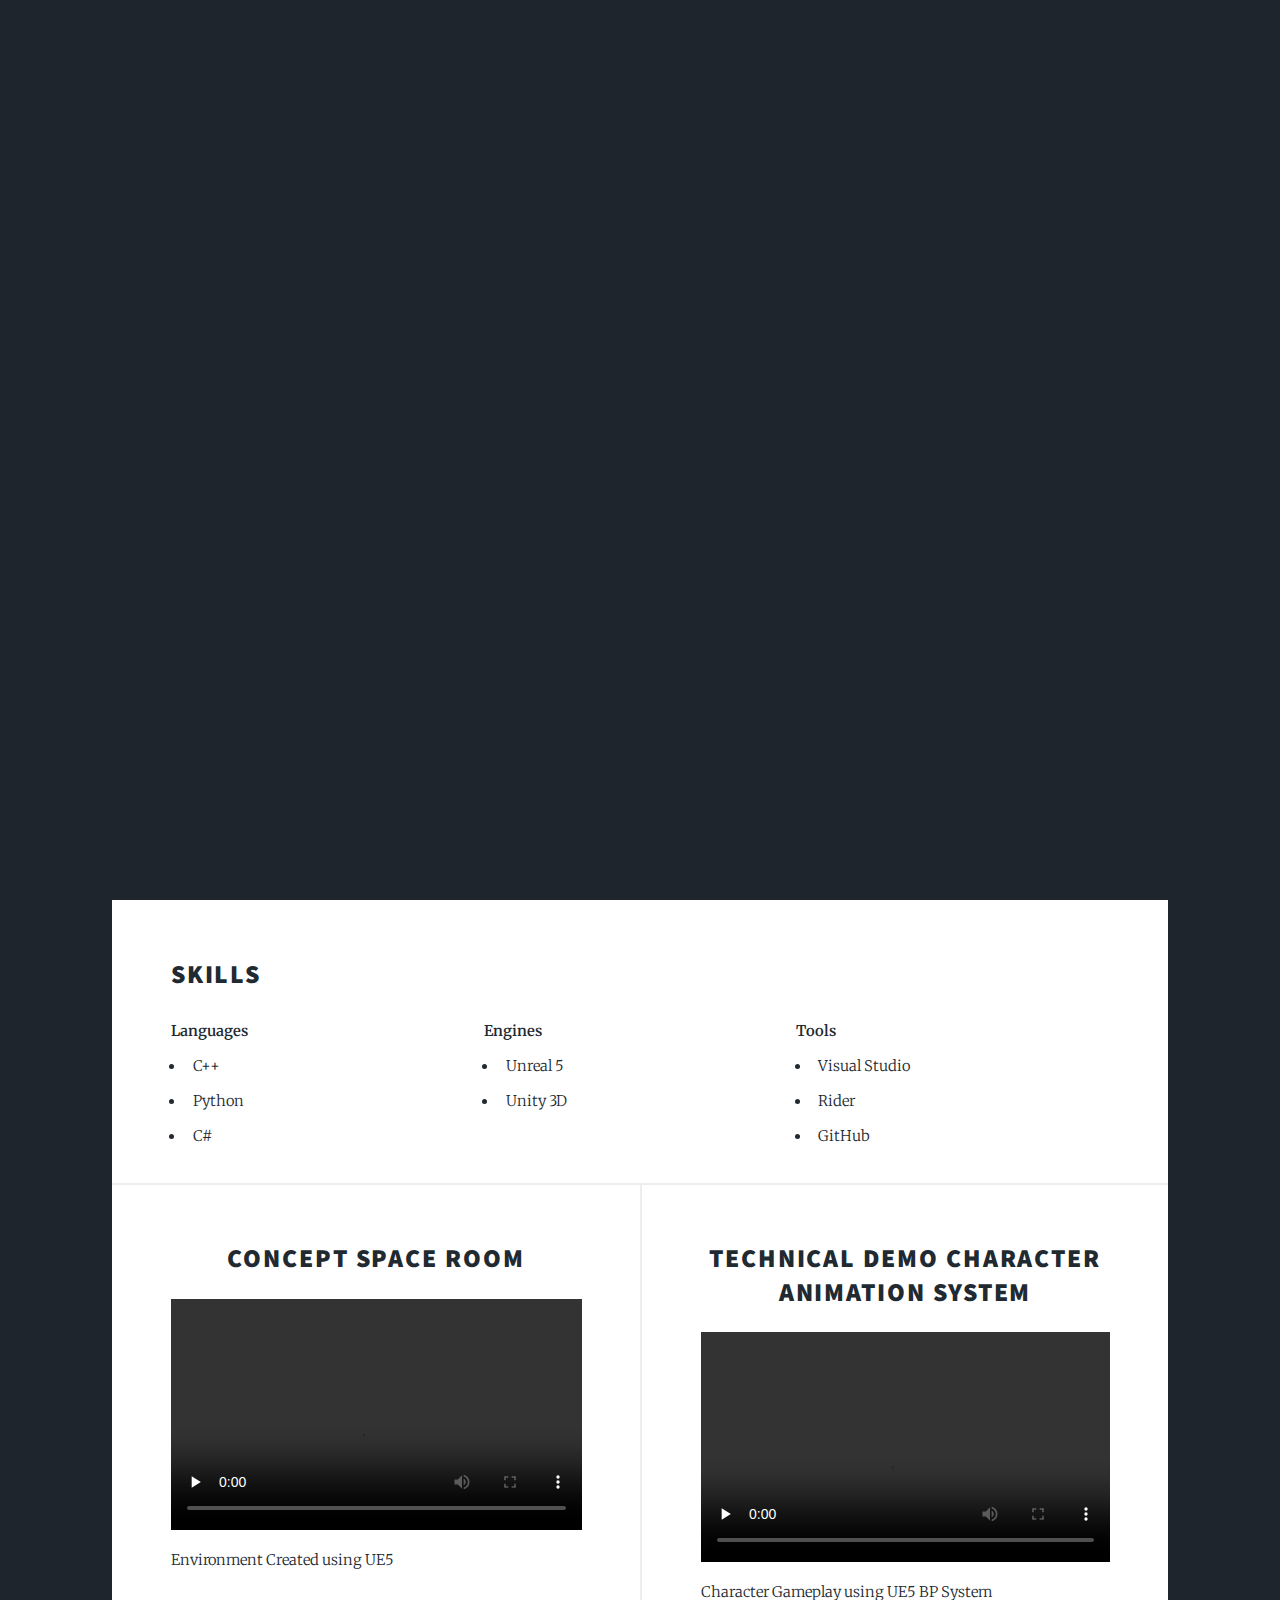
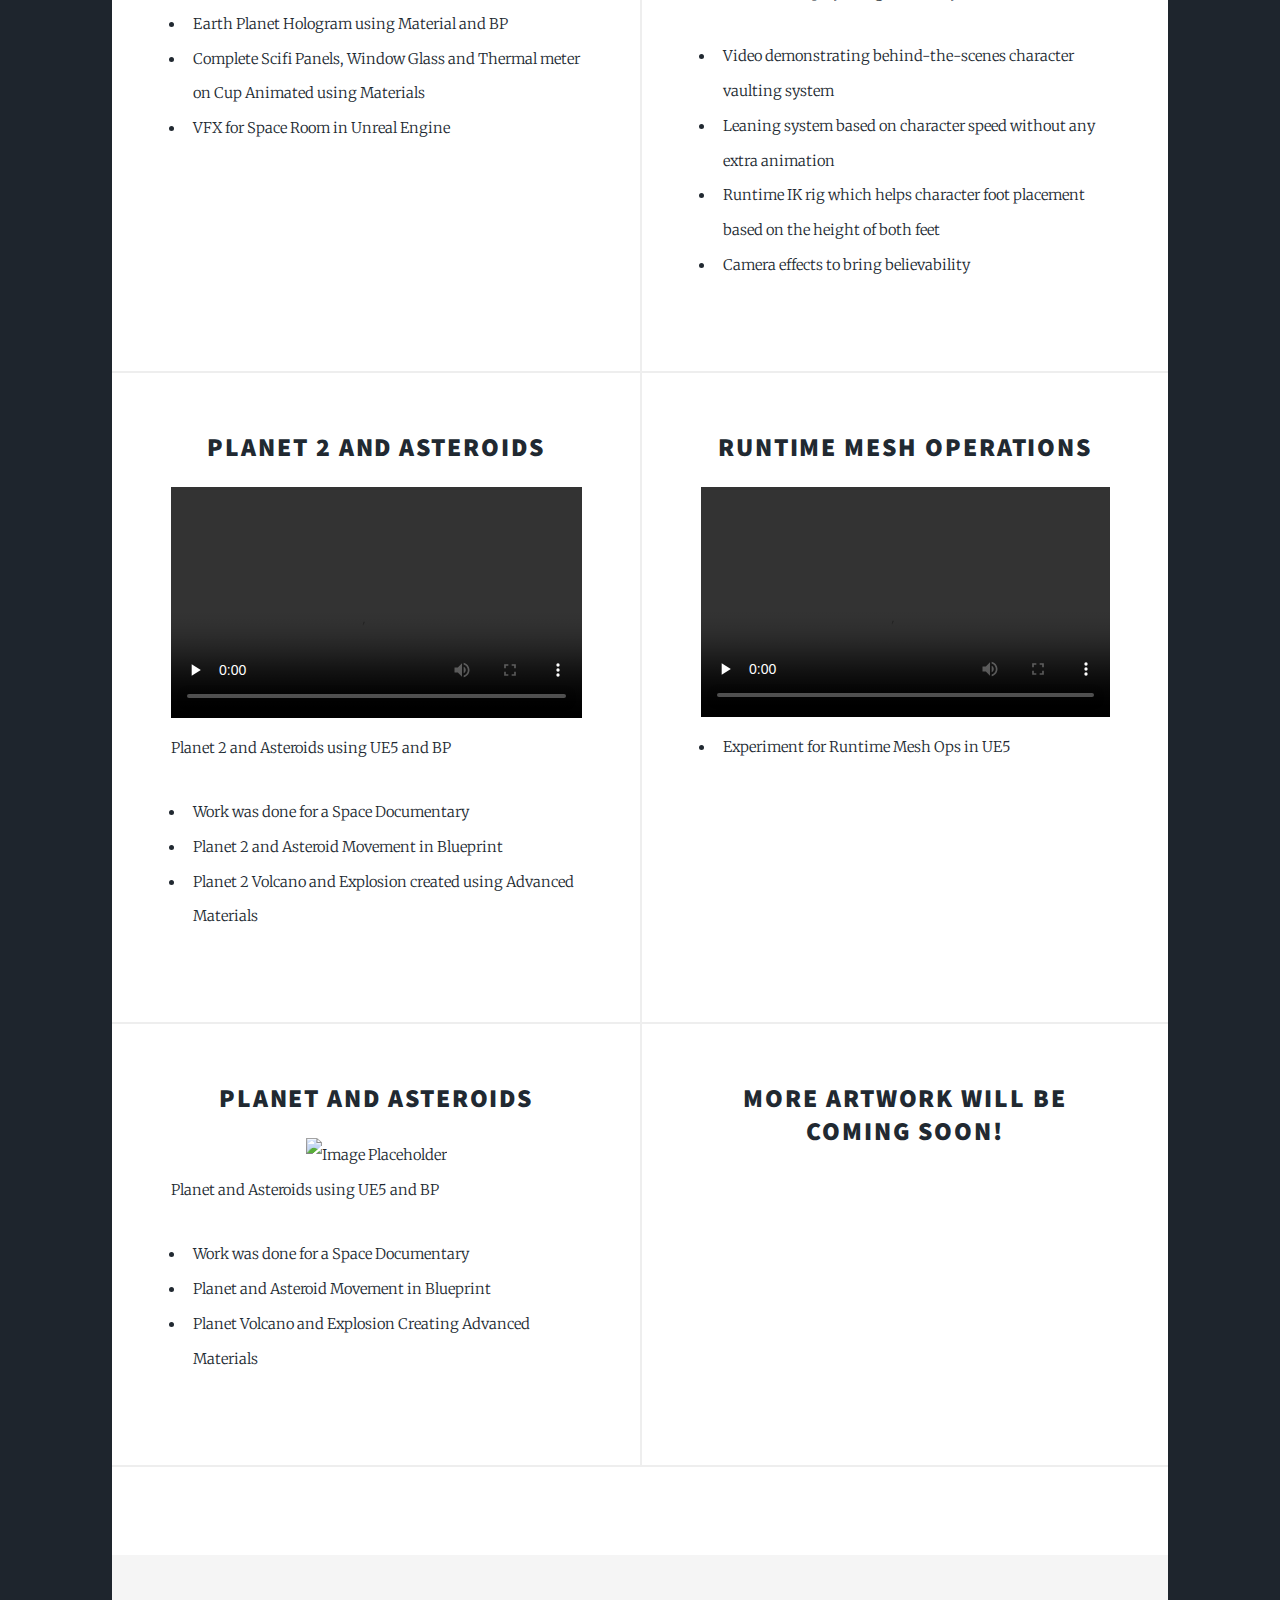
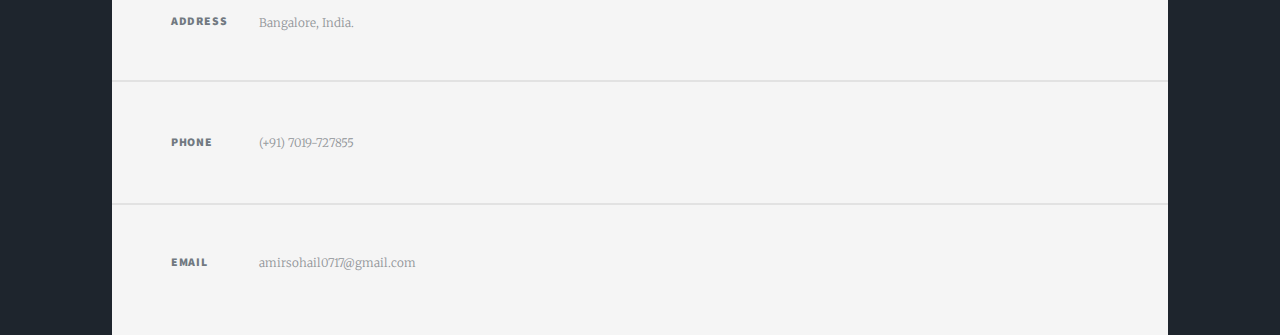
==== index2.html @ a371b523 "update on Technical Reel" ====
<!DOCTYPE HTML>
<!--
	Massively by HTML5 UP
	html5up.net | @ajlkn
	Free for personal and commercial use under the CCA 3.0 license (html5up.net/license)
-->
<html>
	
	<head>
		<title>AMIR PORTFOLIO</title>
		<meta charset="utf-8" />
		<meta name="viewport" content="width=device-width, initial-scale=1, user-scalable=no" />
		<link rel="stylesheet" href="assets/css/main.css" />
		<noscript><link rel="stylesheet" href="assets/css/noscript.css" /></noscript>
		
	</head>

 
	
	<body class="is-preload">

		<!-- Wrapper -->
			<div id="wrapper" class="fade-in">

				
				  
				<!-- Intro -->
					<div id="intro">
						<!-- <div class="Profile"> -->
							<img src="images/Profile.jpg"  class="image--Profile" alt="Avatar">
						<!-- </div> -->

						<!-- <image src="images/Profile.jpg" alt="Avatar"> -->
							 
						<h1>Amir Sohail</h1>
						<p>I'm Amir, a hardworking, team oriented programmer who strives to write clean, cache friendly code. I’m always eager to learn and leverage my skills to facilitate unforgettable gameplay and narrative driven experiences.</p>
						<!-- <ul class="actions">
							<li><a href="#header" class="button icon solid solo fa-arrow-down scrolly">Continue</a></li>
						</ul> -->
					</div>

				<!-- Header -->
					<header id="header">
						<!-- <a href="index.html" class="logo">scroll</a> -->
					</header>

				<!-- Nav -->
					<nav id="nav">
						<ul class="links">
							<li class="active"><a href="index.html"> PORTFOLIO</a></li>
							<!-- <li><a href="generic.html">Generic Page</a></li>
							<li><a href="elements.html">Elements Reference</a></li> -->
						</ul>

						<ul class="links">
							<li class="active"><a href="index2.html"> Technical Art</a></li>
							<!-- <li><a href="generic.html">Generic Page</a></li>
							<li><a href="elements.html">Elements Reference</a></li> -->
						</ul>
					 
						<ul class="icons">
							<!-- <li><a href="#" class="icon brands fa-twitter"><span class="label">Twitter</span></a></li>  --> 
							<li><a href="./images/Resume.pdf" target="_blank" type="application/pdf">    Resume   </a></li>
							<li><a href="https://amir0717.itch.io/"   class="fab fa-itch-io">  <span class="label">itch.io</span></a></li>
							<li><a href="https://www.linkedin.com/in/amir-s-07bb90153/" class="icon brands fa-linkedin"><span class="label">linkedin</span></a></li>
							<li><a href="https://github.com/ACMOIDRE" class="icon brands fa-github"><span class="label">GitHub</span></a></li>
						</ul>
					</nav>

				 

				<!-- Main -->
					<div id="main">


						<div class="SiteSection">
							
							<h2 class="SectionHeader">Skills</h2>	
							<div class="container-X"  >
								

								 

								<div class="col-xs-4 Listing"  style=" display: grid; float: left;  width: 33.33%;    background: transparent;" >
									<strong>Languages</strong>
									<ul>
										<li>C++</li>
										<li>Python</li>
										<li>C#</li>
									</ul>
								</div>

								<div class="col-xs-4 Listing" style=" display: grid; float: left; width: 33.33%;    background: transparent;">
									<strong>Engines</strong>
									<ul>
										<li>Unreal 5</li>
										<li>Unity 3D</li>										
									</ul>
								</div>	

								<div class="col-xs-4 Listing" style=" display: grid; float: left; width: 33.33%;   background: transparent;" >
									<strong>Tools</strong>
									<ul>
										<li>Visual Studio</li>
										<li>Rider</li>
										<li>GitHub</li>
									</ul>
								</div>

								

							    

							</div>
						</div>

					 
							<section class="posts">  

								<article>
									<header> 
										<h2><a  >Concept Space Room  </a></h2>
									</header>
								 
									<video width="640" height="360" controls preload="none">
										<source src="images/SpaceRoom1.mp4" type="video/mp4">
										Your browser does not support the video Preload.
									  </video>

									<p> Environment Created using UE5   </p>
									
									<div  style=" text-align: left; background: transparent;"  >									 
										<ul>
											<li> Earth Planet Hologram using Material and BP  </li> 		
											<li>Complete Scifi Panels, Window Glass and Thermal meter on Cup Animated using Materials</li>
											<li> VFX for Space Room in Unreal Engine </li>							
										</ul>
									</div>

									 
								</article>

								<article>
									<header> 
										<h2><a> Technical Demo Character Animation System  </a></h2>
									</header>
								 
									<video width="640" height="360" controls preload="none">
										<source src="images/TechAnim.mp4" type="video/mp4">
										Your browser does not support the video Preload.
									  </video>

									<p> Character Gameplay using UE5 BP System   </p> 
									
									<div  style=" text-align: left; background: transparent;"  >									 
										<ul>
											<li>Video demonstrating behind-the-scenes character vaulting system</li>
											<li>Leaning system based on character speed without any extra animation</li>
											<li>Runtime IK rig which helps character foot placement based on the height of both feet</li>
											<li>Camera effects to bring believability</li>

										</ul>
									</div>

									 
								</article>

								<article>
									<header>
									  <h2><a>Planet 2 and Asteroids</a></h2>
									</header>
								  
									<div class="slider">
									  <video width="640" height="360" controls preload="none">
										<source src="images/Planet.mp4" type="video/mp4">
										Your browser does not support the video Preload.
									  </video>
									  
									</div>
								  
									<p>Planet 2  and Asteroids using UE5 and BP</p>
								  
									<div style="text-align: left; background: transparent;">
									  <ul>
										<li>Work was done for a Space Documentary</li>
										<li>Planet 2 and Asteroid Movement in Blueprint</li>
										<li>Planet 2 Volcano and Explosion created using Advanced Materials</li>
									  </ul>
									</div>
								  </article>

								  <!-- <article>
									<header>
									  <h2><a>Mesh Fracture </a></h2>
									</header>
								  
									<div class="slider">
									  <video width="640" height="360" controls preload="none">
										<source src="images/Chaos.mp4" type="video/mp4">
										Your browser does not support the video Preload.
									  </video>
									  
									</div>
								  
									 
								  
									<div style="text-align: left; background: transparent;">
									  <ul>
										<li>Work was done in UE5 for Realistic Runtime Physic Destruction </li>										
									  </ul>
									</div>
								  </article> -->


								  <article>
									<header>
									  <h2><a>Runtime Mesh Operations</a></h2>
									</header>
								  
									<div class="slider">
									  <video width="640" height="360" controls preload="none">
										<source src="images/MeshOps.mp4" type="video/mp4">
										Your browser does not support the video Preload.
									  </video>
									  
									</div>
								  
									 
								  
									<div style="text-align: left; background: transparent;">
									  <ul>
										<li>Experiment for Runtime Mesh Ops in UE5  </li>										
									  </ul>
									</div>
								  </article>

								  

								  <article>
									<header>
									  <h2><a>Planet and Asteroids</a></h2>
									</header>
								  
									<style>
									  img {
										max-width: 100%;
										height: auto;
									  }
									</style>
								  
									<img src="images/Planet1.jpg" alt="Image Placeholder">
								  
									<p>Planet and Asteroids using UE5 and BP</p>
								  
									<div style="text-align: left; background: transparent;">
									  <ul>
										<li>Work was done for a Space Documentary</li>
										<li>Planet and Asteroid Movement in Blueprint</li>
										<li>Planet Volcano and Explosion Creating Advanced Materials</li>
									  </ul>
									</div>
								  </article>
								  

									<!-- <article>
										<header> 
											<h2><a  >Revealing Backside of Any Mesh      </a></h2>
										</header>
									 
										<video width="640" height="360" controls preload="none">
											<source src="images/Mask Front Mesh.mp4" type="video/mp4">
											Your browser does not support the video Preload.
										  </video>
	
										
										
										<div  style=" text-align: left; background: transparent;"  >									 
											<ul>
												<li> This technique can be used to hide overflowing water inside boat mesh  </li> 														
											</ul>
										</div>
	
										 
									</article> -->


								  </article> 

								  <article>

										<header>
										<h2><a> More artwork will be coming soon! </a></h2>
										</header>					  
																		
										<div style="text-align: left; background: transparent;">
										
										</div>
								  </article> 


								
								  

						 
								


							</section>

						<!-- Footer -->
							<footer>
								<!-- <div class="pagination">
									 <a href="#" class="previous">Prev</a>-->
									<!-- <a href="#" class="page active">1</a>
									<a href="#" class="page">2</a>
									<a href="#" class="page">3</a>
									<span class="extra">&hellip;</span>
									<a href="#" class="page">8</a>
									<a href="#" class="page">9</a>
									<a href="#" class="page">10</a>
									<a href="#" class="next">Next</a> 
								</div> -->
							</footer>

					</div>

				<!-- Footer -->
					<footer id="footer">
						<!-- <section>
							<form method="post" action="#">
								<div class="fields">
									<div class="field">
										<label for="name">Name</label>
										<input type="text" name="name" id="name" />
									</div>
									<div class="field">
										<label for="email">Email</label>
										<input type="text" name="email" id="email" />
									</div>
									<div class="field">
										<label for="message">Message</label>
										<textarea name="message" id="message" rows="3"></textarea>
									</div>
								</div>
								<ul class="actions">
									<li><input type="submit" value="Send Message" /></li>
								</ul>
							</form>
						</section> -->
						<section class="split contact">
							<section class="alt">
								<h3>Address</h3>
								<p>Bangalore,  India.</p>
							</section>
							<section>
								<h3>Phone</h3>
								<p> (+91) 7019-727855 </p>
							</section>
							<section>
								<h3>Email</h3>
								<p> amirsohail0717@gmail.com </p>
							</section>
							<!-- <section>
								<h3>Social</h3>
								<ul class="icons alt">
									<li><a href="#" class="icon brands alt fa-twitter"><span class="label">Twitter</span></a></li>
									<li><a href="#" class="icon brands alt fa-facebook-f"><span class="label">Facebook</span></a></li>
									<li><a href="#" class="icon brands alt fa-instagram"><span class="label">Instagram</span></a></li> -->
									<!-- <li><a href="https://github.com/ACMOIDRE" class="icon brands alt fa-github"><span class="label">GitHub</span></a></li> 
								</ul>
							</section>   -->
						</section>
					</footer>

				<!-- Copyright -->
					<!-- <div id="copyright">
						<ul><li>&copy; Untitled</li><li>Design: <a href="https://html5up.net">HTML5 UP</a></li></ul>
					</div> -->

			</div>

		<!-- Scripts -->
			<script src="assets/js/jquery.min.js"></script>
			<script src="assets/js/jquery.scrollex.min.js"></script>
			<script src="assets/js/jquery.scrolly.min.js"></script>
			<script src="assets/js/browser.min.js"></script>
			<script src="assets/js/breakpoints.min.js"></script>
			<script src="assets/js/util.js"></script>
			<script src="assets/js/main.js"></script>

	</body>
</html>
---- assets/css/main.css ----
@import url(fontawesome-all.min.css);
@import url("https://fonts.googleapis.com/css?family=Merriweather:300,700,300italic,700italic|Source+Sans+Pro:900");

/*
	Massively by HTML5 UP
	html5up.net | @ajlkn
	Free for personal and commercial use under the CCA 3.0 license (html5up.net/license)
*/

html, body, div, span, applet, object,
iframe, h1, h2, h3, h4, h5, h6, p, blockquote,
pre, a, abbr, acronym, address, big, cite,
code, del, dfn, em, img, ins, kbd, q, s, samp,
small, strike, strong, sub, sup, tt, var, b,
u, i, center, dl, dt, dd, ol, ul, li, fieldset,
form, label, legend, table, caption, tbody,
tfoot, thead, tr, th, td, article, aside,
canvas, details, embed, figure, figcaption,
footer, header, hgroup, menu, nav, output, ruby,
section, summary, time, mark, audio, video {
	margin: 0;
	padding: 0;
	border: 0;
	font-size: 100%;
	font: inherit;
	vertical-align: baseline;}

article, aside, details, figcaption, figure,
footer, header, hgroup, menu, nav, section {
	display: block;}

.Profile {
		padding: 100px;
	  }	
	  
	  
.image--Profile {
		width: 250px;
		height: 250px;
		border-radius: 50%;
		/* padding: 0 !important;  */
		padding-bottom: 10px;
	  
		object-fit: cover;
		object-position: center right;
		
	  }

body {
	line-height: 1;
}

 


ol, ul {
	list-style: none;
}

blockquote, q {
	quotes: none;
}

	blockquote:before, blockquote:after, q:before, q:after {
		content: '';
		content: none;
	}

table {
	border-collapse: collapse;
	border-spacing: 0;
}

body {
	-webkit-text-size-adjust: none;
}

mark {
	background-color: transparent;
	color: inherit;
}

input::-moz-focus-inner {
	border: 0;
	padding: 0;
}

input, select, textarea {
	-moz-appearance: none;
	-webkit-appearance: none;
	-ms-appearance: none;
	appearance: none;
}

/* Basic */

	@-ms-viewport {
		width: device-width;
	}

	body {
		-ms-overflow-style: scrollbar;
	}

	@media screen and (max-width: 480px) {

		html, body {
			min-width: 320px;
		}

	}

	html {
		box-sizing: border-box;
	}

	*, *:before, *:after {
		box-sizing: inherit;
	}

	body {
		background-color: #1e252d;
	}

		body.is-preload *, body.is-preload *:before, body.is-preload *:after {
			-moz-animation: none !important;
			-webkit-animation: none !important;
			-ms-animation: none !important;
			animation: none !important;
			-moz-transition: none !important;
			-webkit-transition: none !important;
			-ms-transition: none !important;
			transition: none !important;
		}

/* Type */

	html {
		font-size: 16pt;
	}

		@media screen and (max-width: 1680px) {

			html {
				font-size: 12pt;
			}

		}

		@media screen and (max-width: 1280px) {

			html {
				font-size: 11pt;
			}

		}

		@media screen and (max-width: 360px) {

			html {
				font-size: 10pt;
			}

		}

	body {
		color: #212931;
	}

	body, input, select, textarea {
		font-family: "Merriweather", Georgia, serif;
		font-weight: 300;
		font-size: 1rem;
		line-height: 2.375;
	}

	a {
		-moz-transition: color 0.2s ease-in-out, background-color 0.2s ease-in-out, border-color 0.2s ease-in-out, box-shadow 0.2s ease-in-out;
		-webkit-transition: color 0.2s ease-in-out, background-color 0.2s ease-in-out, border-color 0.2s ease-in-out, box-shadow 0.2s ease-in-out;
		-ms-transition: color 0.2s ease-in-out, background-color 0.2s ease-in-out, border-color 0.2s ease-in-out, box-shadow 0.2s ease-in-out;
		transition: color 0.2s ease-in-out, background-color 0.2s ease-in-out, border-color 0.2s ease-in-out, box-shadow 0.2s ease-in-out;
		border-bottom: dotted 1px;
		text-decoration: none;
	}

		a:hover {
			border-bottom-color: transparent;
		}

	strong, b {
		font-weight: 600;
	}

	em, i {
		font-style: italic;
	}

	p {
		text-align: justify;
		margin: 0 0 2rem 0;
	}

	h1, h2, h3, h4, h5, h6 {
		font-family: "Source Sans Pro", Helvetica, sans-serif;
		font-weight: 900;
		line-height: 1.5;
		letter-spacing: 0.075em;
		text-transform: uppercase;
		margin: 0 0 1rem 0;
	}

		h1 a, h2 a, h3 a, h4 a, h5 a, h6 a {
			border-bottom: 0;
			color: inherit;
			text-decoration: none;
		}

	h1 {
		font-size: 4rem;
		line-height: 1.1;
		margin: 0 0 2rem 0;
	}

	h2 {
		font-size: 1.75rem;
		line-height: 1.3;
		margin: 0 0 1.5rem 0;
	}

	h3 {
		font-size: 1.25rem;
		margin: 0 0 1.5rem 0;
	}

	h4 {
		font-size: 1rem;
	}

	h5 {
		font-size: 0.9rem;
	}

	h6 {
		font-size: 0.8rem;
	}

	sub {
		font-size: 0.8rem;
		position: relative;
		top: 0.5rem;
	}

	sup {
		font-size: 0.8rem;
		position: relative;
		top: -0.5rem;
	}

	blockquote {
		border-left: solid 4px;
		font-style: italic;
		margin: 0 0 2rem 0;
		padding: 0.5rem 0 0.5rem 2rem;
	}

	code {
		border: solid 2px;
		font-family: "Courier New", monospace;
		font-size: 0.9rem;
		margin: 0 0.25rem;
		padding: 0.25rem 0.65rem;
	}

	pre {
		-webkit-overflow-scrolling: touch;
		font-family: "Courier New", monospace;
		font-size: 0.9rem;
		margin: 0 0 2rem 0;
	}

		pre code {
			display: block;
			line-height: 1.75;
			padding: 1rem 1.5rem;
			overflow-x: auto;
		}

	hr {
		border: 0;
		border-bottom: solid 2px;
		margin: 3rem 0;
	}

		hr.major {
			margin: 5rem 0;
		}

	.align-left {
		text-align: left;
	}

	.align-center {
		text-align: center;
	}

	.align-right {
		text-align: right;
	}

	input, select, textarea {
		color: #212931;
	}

	a {
		color: #212931;
		border-bottom-color: rgba(33, 41, 49, 0.5);
	}

		a:hover {
			border-bottom-color: transparent;
			color: #18bfef !important;
		}

	strong, b {
		color: #212931;
	}

	h1, h2, h3, h4, h5, h6 {
		color: #212931;
	}

	blockquote {
		border-left-color: #eeeeee;
	}

	code {
		background: rgba(38, 54, 75, 0.322)
		border-color: #eeeeee;
	}

	hr {
		border-bottom-color: #eeeeee;
	}

/* Row */

	.row {
		display: flex;
		flex-wrap: wrap;
		box-sizing: border-box;
		align-items: stretch;
	}

		.row > * {
			box-sizing: border-box;
		}

		.row.gtr-uniform > * > :last-child {
			margin-bottom: 0;
		}

		.row.aln-left {
			justify-content: flex-start;
		}

		.row.aln-center {
			justify-content: center;
		}

		.row.aln-right {
			justify-content: flex-end;
		}

		.row.aln-top {
			align-items: flex-start;
		}

		.row.aln-middle {
			align-items: center;
		}

		.row.aln-bottom {
			align-items: flex-end;
		}

		.row > .imp {
			order: -1;
		}

		.row > .col-1 {
			width: 8.33333%;
		}

		.row > .off-1 {
			margin-left: 8.33333%;
		}

		.row > .col-2 {
			width: 16.66667%;
		}

		.row > .off-2 {
			margin-left: 16.66667%;
		}

		.row > .col-3 {
			width: 25%;
		}

		.row > .off-3 {
			margin-left: 25%;
		}

		.row > .col-4 {
			width: 33.33333%;
		}

		.row > .off-4 {
			margin-left: 33.33333%;
		}

		.row > .col-5 {
			width: 41.66667%;
		}

		.row > .off-5 {
			margin-left: 41.66667%;
		}

		.row > .col-6 {
			width: 50%;
		}

		.row > .off-6 {
			margin-left: 50%;
		}

		.row > .col-7 {
			width: 58.33333%;
		}

		.row > .off-7 {
			margin-left: 58.33333%;
		}

		.row > .col-8 {
			width: 66.66667%;
		}

		.row > .off-8 {
			margin-left: 66.66667%;
		}

		.row > .col-9 {
			width: 75%;
		}

		.row > .off-9 {
			margin-left: 75%;
		}

		.row > .col-10 {
			width: 83.33333%;
		}

		.row > .off-10 {
			margin-left: 83.33333%;
		}

		.row > .col-11 {
			width: 91.66667%;
		}

		.row > .off-11 {
			margin-left: 91.66667%;
		}

		.row > .col-12 {
			width: 100%;
		}

		.row > .off-12 {
			margin-left: 100%;
		}

		.row.gtr-0 {
			margin-top: 0;
			margin-left: 0rem;
		}

			.row.gtr-0 > * {
				padding: 0 0 0 0rem;
			}

			.row.gtr-0.gtr-uniform {
				margin-top: 0rem;
			}

				.row.gtr-0.gtr-uniform > * {
					padding-top: 0rem;
				}

		.row.gtr-25 {
			margin-top: 0;
			margin-left: -0.375rem;
		}

			.row.gtr-25 > * {
				padding: 0 0 0 0.375rem;
			}

			.row.gtr-25.gtr-uniform {
				margin-top: -0.375rem;
			}

				.row.gtr-25.gtr-uniform > * {
					padding-top: 0.375rem;
				}

		.row.gtr-50 {
			margin-top: 0;
			margin-left: -0.75rem;
		}

			.row.gtr-50 > * {
				padding: 0 0 0 0.75rem;
			}

			.row.gtr-50.gtr-uniform {
				margin-top: -0.75rem;
			}

				.row.gtr-50.gtr-uniform > * {
					padding-top: 0.75rem;
				}

		.row {
			margin-top: 0;
			margin-left: -1.5rem;
		}

			.row > * {
				padding: 0 0 0 1.5rem;
			}

			.row.gtr-uniform {
				margin-top: -1.5rem;
			}

				.row.gtr-uniform > * {
					padding-top: 1.5rem;
				}

		.row.gtr-150 {
			margin-top: 0;
			margin-left: -2.25rem;
		}

			.row.gtr-150 > * {
				padding: 0 0 0 2.25rem;
			}

			.row.gtr-150.gtr-uniform {
				margin-top: -2.25rem;
			}

				.row.gtr-150.gtr-uniform > * {
					padding-top: 2.25rem;
				}

		.row.gtr-200 {
			margin-top: 0;
			margin-left: -3rem;
		}

			.row.gtr-200 > * {
				padding: 0 0 0 3rem;
			}

			.row.gtr-200.gtr-uniform {
				margin-top: -3rem;
			}

				.row.gtr-200.gtr-uniform > * {
					padding-top: 3rem;
				}

		@media screen and (max-width: 1680px) {

			.row {
				display: flex;
				flex-wrap: wrap;
				box-sizing: border-box;
				align-items: stretch;
			}

				.row > * {
					box-sizing: border-box;
				}

				.row.gtr-uniform > * > :last-child {
					margin-bottom: 0;
				}

				.row.aln-left {
					justify-content: flex-start;
				}

				.row.aln-center {
					justify-content: center;
				}

				.row.aln-right {
					justify-content: flex-end;
				}

				.row.aln-top {
					align-items: flex-start;
				}

				.row.aln-middle {
					align-items: center;
				}

				.row.aln-bottom {
					align-items: flex-end;
				}

				.row > .imp-xlarge {
					order: -1;
				}

				.row > .col-1-xlarge {
					width: 8.33333%;
				}

				.row > .off-1-xlarge {
					margin-left: 8.33333%;
				}

				.row > .col-2-xlarge {
					width: 16.66667%;
				}

				.row > .off-2-xlarge {
					margin-left: 16.66667%;
				}

				.row > .col-3-xlarge {
					width: 25%;
				}

				.row > .off-3-xlarge {
					margin-left: 25%;
				}

				.row > .col-4-xlarge {
					width: 33.33333%;
				}

				.row > .off-4-xlarge {
					margin-left: 33.33333%;
				}

				.row > .col-5-xlarge {
					width: 41.66667%;
				}

				.row > .off-5-xlarge {
					margin-left: 41.66667%;
				}

				.row > .col-6-xlarge {
					width: 50%;
				}

				.row > .off-6-xlarge {
					margin-left: 50%;
				}

				.row > .col-7-xlarge {
					width: 58.33333%;
				}

				.row > .off-7-xlarge {
					margin-left: 58.33333%;
				}

				.row > .col-8-xlarge {
					width: 66.66667%;
				}

				.row > .off-8-xlarge {
					margin-left: 66.66667%;
				}

				.row > .col-9-xlarge {
					width: 75%;
				}

				.row > .off-9-xlarge {
					margin-left: 75%;
				}

				.row > .col-10-xlarge {
					width: 83.33333%;
				}

				.row > .off-10-xlarge {
					margin-left: 83.33333%;
				}

				.row > .col-11-xlarge {
					width: 91.66667%;
				}

				.row > .off-11-xlarge {
					margin-left: 91.66667%;
				}

				.row > .col-12-xlarge {
					width: 100%;
				}

				.row > .off-12-xlarge {
					margin-left: 100%;
				}

				.row.gtr-0 {
					margin-top: 0;
					margin-left: 0rem;
				}

					.row.gtr-0 > * {
						padding: 0 0 0 0rem;
					}

					.row.gtr-0.gtr-uniform {
						margin-top: 0rem;
					}

						.row.gtr-0.gtr-uniform > * {
							padding-top: 0rem;
						}

				.row.gtr-25 {
					margin-top: 0;
					margin-left: -0.375rem;
				}

					.row.gtr-25 > * {
						padding: 0 0 0 0.375rem;
					}

					.row.gtr-25.gtr-uniform {
						margin-top: -0.375rem;
					}

						.row.gtr-25.gtr-uniform > * {
							padding-top: 0.375rem;
						}

				.row.gtr-50 {
					margin-top: 0;
					margin-left: -0.75rem;
				}

					.row.gtr-50 > * {
						padding: 0 0 0 0.75rem;
					}

					.row.gtr-50.gtr-uniform {
						margin-top: -0.75rem;
					}

						.row.gtr-50.gtr-uniform > * {
							padding-top: 0.75rem;
						}

				.row {
					margin-top: 0;
					margin-left: -1.5rem;
				}

					.row > * {
						padding: 0 0 0 1.5rem;
					}

					.row.gtr-uniform {
						margin-top: -1.5rem;
					}

						.row.gtr-uniform > * {
							padding-top: 1.5rem;
						}

				.row.gtr-150 {
					margin-top: 0;
					margin-left: -2.25rem;
				}

					.row.gtr-150 > * {
						padding: 0 0 0 2.25rem;
					}

					.row.gtr-150.gtr-uniform {
						margin-top: -2.25rem;
					}

						.row.gtr-150.gtr-uniform > * {
							padding-top: 2.25rem;
						}

				.row.gtr-200 {
					margin-top: 0;
					margin-left: -3rem;
				}

					.row.gtr-200 > * {
						padding: 0 0 0 3rem;
					}

					.row.gtr-200.gtr-uniform {
						margin-top: -3rem;
					}

						.row.gtr-200.gtr-uniform > * {
							padding-top: 3rem;
						}

		}

		@media screen and (max-width: 1280px) {

			.row {
				display: flex;
				flex-wrap: wrap;
				box-sizing: border-box;
				align-items: stretch;
			}

				.row > * {
					box-sizing: border-box;
				}

				.row.gtr-uniform > * > :last-child {
					margin-bottom: 0;
				}

				.row.aln-left {
					justify-content: flex-start;
				}

				.row.aln-center {
					justify-content: center;
				}

				.row.aln-right {
					justify-content: flex-end;
				}

				.row.aln-top {
					align-items: flex-start;
				}

				.row.aln-middle {
					align-items: center;
				}

				.row.aln-bottom {
					align-items: flex-end;
				}

				.row > .imp-large {
					order: -1;
				}

				.row > .col-1-large {
					width: 8.33333%;
				}

				.row > .off-1-large {
					margin-left: 8.33333%;
				}

				.row > .col-2-large {
					width: 16.66667%;
				}

				.row > .off-2-large {
					margin-left: 16.66667%;
				}

				.row > .col-3-large {
					width: 25%;
				}

				.row > .off-3-large {
					margin-left: 25%;
				}

				.row > .col-4-large {
					width: 33.33333%;
				}

				.row > .off-4-large {
					margin-left: 33.33333%;
				}

				.row > .col-5-large {
					width: 41.66667%;
				}

				.row > .off-5-large {
					margin-left: 41.66667%;
				}

				.row > .col-6-large {
					width: 50%;
				}

				.row > .off-6-large {
					margin-left: 50%;
				}

				.row > .col-7-large {
					width: 58.33333%;
				}

				.row > .off-7-large {
					margin-left: 58.33333%;
				}

				.row > .col-8-large {
					width: 66.66667%;
				}

				.row > .off-8-large {
					margin-left: 66.66667%;
				}

				.row > .col-9-large {
					width: 75%;
				}

				.row > .off-9-large {
					margin-left: 75%;
				}

				.row > .col-10-large {
					width: 83.33333%;
				}

				.row > .off-10-large {
					margin-left: 83.33333%;
				}

				.row > .col-11-large {
					width: 91.66667%;
				}

				.row > .off-11-large {
					margin-left: 91.66667%;
				}

				.row > .col-12-large {
					width: 100%;
				}

				.row > .off-12-large {
					margin-left: 100%;
				}

				.row.gtr-0 {
					margin-top: 0;
					margin-left: 0rem;
				}

					.row.gtr-0 > * {
						padding: 0 0 0 0rem;
					}

					.row.gtr-0.gtr-uniform {
						margin-top: 0rem;
					}

						.row.gtr-0.gtr-uniform > * {
							padding-top: 0rem;
						}

				.row.gtr-25 {
					margin-top: 0;
					margin-left: -0.375rem;
				}

					.row.gtr-25 > * {
						padding: 0 0 0 0.375rem;
					}

					.row.gtr-25.gtr-uniform {
						margin-top: -0.375rem;
					}

						.row.gtr-25.gtr-uniform > * {
							padding-top: 0.375rem;
						}

				.row.gtr-50 {
					margin-top: 0;
					margin-left: -0.75rem;
				}

					.row.gtr-50 > * {
						padding: 0 0 0 0.75rem;
					}

					.row.gtr-50.gtr-uniform {
						margin-top: -0.75rem;
					}

						.row.gtr-50.gtr-uniform > * {
							padding-top: 0.75rem;
						}

				.row {
					margin-top: 0;
					margin-left: -1.5rem;
				}

					.row > * {
						padding: 0 0 0 1.5rem;
					}

					.row.gtr-uniform {
						margin-top: -1.5rem;
					}

						.row.gtr-uniform > * {
							padding-top: 1.5rem;
						}

				.row.gtr-150 {
					margin-top: 0;
					margin-left: -2.25rem;
				}

					.row.gtr-150 > * {
						padding: 0 0 0 2.25rem;
					}

					.row.gtr-150.gtr-uniform {
						margin-top: -2.25rem;
					}

						.row.gtr-150.gtr-uniform > * {
							padding-top: 2.25rem;
						}

				.row.gtr-200 {
					margin-top: 0;
					margin-left: -3rem;
				}

					.row.gtr-200 > * {
						padding: 0 0 0 3rem;
					}

					.row.gtr-200.gtr-uniform {
						margin-top: -3rem;
					}

						.row.gtr-200.gtr-uniform > * {
							padding-top: 3rem;
						}

		}

		@media screen and (max-width: 980px) {

			.row {
				display: flex;
				flex-wrap: wrap;
				box-sizing: border-box;
				align-items: stretch;
			}

				.row > * {
					box-sizing: border-box;
				}

				.row.gtr-uniform > * > :last-child {
					margin-bottom: 0;
				}

				.row.aln-left {
					justify-content: flex-start;
				}

				.row.aln-center {
					justify-content: center;
				}

				.row.aln-right {
					justify-content: flex-end;
				}

				.row.aln-top {
					align-items: flex-start;
				}

				.row.aln-middle {
					align-items: center;
				}

				.row.aln-bottom {
					align-items: flex-end;
				}

				.row > .imp-medium {
					order: -1;
				}

				.row > .col-1-medium {
					width: 8.33333%;
				}

				.row > .off-1-medium {
					margin-left: 8.33333%;
				}

				.row > .col-2-medium {
					width: 16.66667%;
				}

				.row > .off-2-medium {
					margin-left: 16.66667%;
				}

				.row > .col-3-medium {
					width: 25%;
				}

				.row > .off-3-medium {
					margin-left: 25%;
				}

				.row > .col-4-medium {
					width: 33.33333%;
				}

				.row > .off-4-medium {
					margin-left: 33.33333%;
				}

				.row > .col-5-medium {
					width: 41.66667%;
				}

				.row > .off-5-medium {
					margin-left: 41.66667%;
				}

				.row > .col-6-medium {
					width: 50%;
				}

				.row > .off-6-medium {
					margin-left: 50%;
				}

				.row > .col-7-medium {
					width: 58.33333%;
				}

				.row > .off-7-medium {
					margin-left: 58.33333%;
				}

				.row > .col-8-medium {
					width: 66.66667%;
				}

				.row > .off-8-medium {
					margin-left: 66.66667%;
				}

				.row > .col-9-medium {
					width: 75%;
				}

				.row > .off-9-medium {
					margin-left: 75%;
				}

				.row > .col-10-medium {
					width: 83.33333%;
				}

				.row > .off-10-medium {
					margin-left: 83.33333%;
				}

				.row > .col-11-medium {
					width: 91.66667%;
				}

				.row > .off-11-medium {
					margin-left: 91.66667%;
				}

				.row > .col-12-medium {
					width: 100%;
				}

				.row > .off-12-medium {
					margin-left: 100%;
				}

				.row.gtr-0 {
					margin-top: 0;
					margin-left: 0rem;
				}

					.row.gtr-0 > * {
						padding: 0 0 0 0rem;
					}

					.row.gtr-0.gtr-uniform {
						margin-top: 0rem;
					}

						.row.gtr-0.gtr-uniform > * {
							padding-top: 0rem;
						}

				.row.gtr-25 {
					margin-top: 0;
					margin-left: -0.375rem;
				}

					.row.gtr-25 > * {
						padding: 0 0 0 0.375rem;
					}

					.row.gtr-25.gtr-uniform {
						margin-top: -0.375rem;
					}

						.row.gtr-25.gtr-uniform > * {
							padding-top: 0.375rem;
						}

				.row.gtr-50 {
					margin-top: 0;
					margin-left: -0.75rem;
				}

					.row.gtr-50 > * {
						padding: 0 0 0 0.75rem;
					}

					.row.gtr-50.gtr-uniform {
						margin-top: -0.75rem;
					}

						.row.gtr-50.gtr-uniform > * {
							padding-top: 0.75rem;
						}

				.row {
					margin-top: 0;
					margin-left: -1.5rem;
				}

					.row > * {
						padding: 0 0 0 1.5rem;
					}

					.row.gtr-uniform {
						margin-top: -1.5rem;
					}

						.row.gtr-uniform > * {
							padding-top: 1.5rem;
						}

				.row.gtr-150 {
					margin-top: 0;
					margin-left: -2.25rem;
				}

					.row.gtr-150 > * {
						padding: 0 0 0 2.25rem;
					}

					.row.gtr-150.gtr-uniform {
						margin-top: -2.25rem;
					}

						.row.gtr-150.gtr-uniform > * {
							padding-top: 2.25rem;
						}

				.row.gtr-200 {
					margin-top: 0;
					margin-left: -3rem;
				}

					.row.gtr-200 > * {
						padding: 0 0 0 3rem;
					}

					.row.gtr-200.gtr-uniform {
						margin-top: -3rem;
					}

						.row.gtr-200.gtr-uniform > * {
							padding-top: 3rem;
						}

		}

		@media screen and (max-width: 736px) {

			.row {
				display: flex;
				flex-wrap: wrap;
				box-sizing: border-box;
				align-items: stretch;
			}

				.row > * {
					box-sizing: border-box;
				}

				.row.gtr-uniform > * > :last-child {
					margin-bottom: 0;
				}

				.row.aln-left {
					justify-content: flex-start;
				}

				.row.aln-center {
					justify-content: center;
				}

				.row.aln-right {
					justify-content: flex-end;
				}

				.row.aln-top {
					align-items: flex-start;
				}

				.row.aln-middle {
					align-items: center;
				}

				.row.aln-bottom {
					align-items: flex-end;
				}

				.row > .imp-small {
					order: -1;
				}

				.row > .col-1-small {
					width: 8.33333%;
				}

				.row > .off-1-small {
					margin-left: 8.33333%;
				}

				.row > .col-2-small {
					width: 16.66667%;
				}

				.row > .off-2-small {
					margin-left: 16.66667%;
				}

				.row > .col-3-small {
					width: 25%;
				}

				.row > .off-3-small {
					margin-left: 25%;
				}

				.row > .col-4-small {
					width: 33.33333%;
				}

				.row > .off-4-small {
					margin-left: 33.33333%;
				}

				.row > .col-5-small {
					width: 41.66667%;
				}

				.row > .off-5-small {
					margin-left: 41.66667%;
				}

				.row > .col-6-small {
					width: 50%;
				}

				.row > .off-6-small {
					margin-left: 50%;
				}

				.row > .col-7-small {
					width: 58.33333%;
				}

				.row > .off-7-small {
					margin-left: 58.33333%;
				}

				.row > .col-8-small {
					width: 66.66667%;
				}

				.row > .off-8-small {
					margin-left: 66.66667%;
				}

				.row > .col-9-small {
					width: 75%;
				}

				.row > .off-9-small {
					margin-left: 75%;
				}

				.row > .col-10-small {
					width: 83.33333%;
				}

				.row > .off-10-small {
					margin-left: 83.33333%;
				}

				.row > .col-11-small {
					width: 91.66667%;
				}

				.row > .off-11-small {
					margin-left: 91.66667%;
				}

				.row > .col-12-small {
					width: 100%;
				}

				.row > .off-12-small {
					margin-left: 100%;
				}

				.row.gtr-0 {
					margin-top: 0;
					margin-left: 0rem;
				}

					.row.gtr-0 > * {
						padding: 0 0 0 0rem;
					}

					.row.gtr-0.gtr-uniform {
						margin-top: 0rem;
					}

						.row.gtr-0.gtr-uniform > * {
							padding-top: 0rem;
						}

				.row.gtr-25 {
					margin-top: 0;
					margin-left: -0.375rem;
				}

					.row.gtr-25 > * {
						padding: 0 0 0 0.375rem;
					}

					.row.gtr-25.gtr-uniform {
						margin-top: -0.375rem;
					}

						.row.gtr-25.gtr-uniform > * {
							padding-top: 0.375rem;
						}

				.row.gtr-50 {
					margin-top: 0;
					margin-left: -0.75rem;
				}

					.row.gtr-50 > * {
						padding: 0 0 0 0.75rem;
					}

					.row.gtr-50.gtr-uniform {
						margin-top: -0.75rem;
					}

						.row.gtr-50.gtr-uniform > * {
							padding-top: 0.75rem;
						}

				.row {
					margin-top: 0;
					margin-left: -1.5rem;
				}

					.row > * {
						padding: 0 0 0 1.5rem;
					}

					.row.gtr-uniform {
						margin-top: -1.5rem;
					}

						.row.gtr-uniform > * {
							padding-top: 1.5rem;
						}

				.row.gtr-150 {
					margin-top: 0;
					margin-left: -2.25rem;
				}

					.row.gtr-150 > * {
						padding: 0 0 0 2.25rem;
					}

					.row.gtr-150.gtr-uniform {
						margin-top: -2.25rem;
					}

						.row.gtr-150.gtr-uniform > * {
							padding-top: 2.25rem;
						}

				.row.gtr-200 {
					margin-top: 0;
					margin-left: -3rem;
				}

					.row.gtr-200 > * {
						padding: 0 0 0 3rem;
					}

					.row.gtr-200.gtr-uniform {
						margin-top: -3rem;
					}

						.row.gtr-200.gtr-uniform > * {
							padding-top: 3rem;
						}

		}

		@media screen and (max-width: 480px) {

			.row {
				display: flex;
				flex-wrap: wrap;
				box-sizing: border-box;
				align-items: stretch;
			}

				.row > * {
					box-sizing: border-box;
				}

				.row.gtr-uniform > * > :last-child {
					margin-bottom: 0;
				}

				.row.aln-left {
					justify-content: flex-start;
				}

				.row.aln-center {
					justify-content: center;
				}

				.row.aln-right {
					justify-content: flex-end;
				}

				.row.aln-top {
					align-items: flex-start;
				}

				.row.aln-middle {
					align-items: center;
				}

				.row.aln-bottom {
					align-items: flex-end;
				}

				.row > .imp-xsmall {
					order: -1;
				}

				.row > .col-1-xsmall {
					width: 8.33333%;
				}

				.row > .off-1-xsmall {
					margin-left: 8.33333%;
				}

				.row > .col-2-xsmall {
					width: 16.66667%;
				}

				.row > .off-2-xsmall {
					margin-left: 16.66667%;
				}

				.row > .col-3-xsmall {
					width: 25%;
				}

				.row > .off-3-xsmall {
					margin-left: 25%;
				}

				.row > .col-4-xsmall {
					width: 33.33333%;
				}

				.row > .off-4-xsmall {
					margin-left: 33.33333%;
				}

				.row > .col-5-xsmall {
					width: 41.66667%;
				}

				.row > .off-5-xsmall {
					margin-left: 41.66667%;
				}

				.row > .col-6-xsmall {
					width: 50%;
				}

				.row > .off-6-xsmall {
					margin-left: 50%;
				}

				.row > .col-7-xsmall {
					width: 58.33333%;
				}

				.row > .off-7-xsmall {
					margin-left: 58.33333%;
				}

				.row > .col-8-xsmall {
					width: 66.66667%;
				}

				.row > .off-8-xsmall {
					margin-left: 66.66667%;
				}

				.row > .col-9-xsmall {
					width: 75%;
				}

				.row > .off-9-xsmall {
					margin-left: 75%;
				}

				.row > .col-10-xsmall {
					width: 83.33333%;
				}

				.row > .off-10-xsmall {
					margin-left: 83.33333%;
				}

				.row > .col-11-xsmall {
					width: 91.66667%;
				}

				.row > .off-11-xsmall {
					margin-left: 91.66667%;
				}

				.row > .col-12-xsmall {
					width: 100%;
				}

				.row > .off-12-xsmall {
					margin-left: 100%;
				}

				.row.gtr-0 {
					margin-top: 0;
					margin-left: 0rem;
				}

					.row.gtr-0 > * {
						padding: 0 0 0 0rem;
					}

					.row.gtr-0.gtr-uniform {
						margin-top: 0rem;
					}

						.row.gtr-0.gtr-uniform > * {
							padding-top: 0rem;
						}

				.row.gtr-25 {
					margin-top: 0;
					margin-left: -0.375rem;
				}

					.row.gtr-25 > * {
						padding: 0 0 0 0.375rem;
					}

					.row.gtr-25.gtr-uniform {
						margin-top: -0.375rem;
					}

						.row.gtr-25.gtr-uniform > * {
							padding-top: 0.375rem;
						}

				.row.gtr-50 {
					margin-top: 0;
					margin-left: -0.75rem;
				}

					.row.gtr-50 > * {
						padding: 0 0 0 0.75rem;
					}

					.row.gtr-50.gtr-uniform {
						margin-top: -0.75rem;
					}

						.row.gtr-50.gtr-uniform > * {
							padding-top: 0.75rem;
						}

				.row {
					margin-top: 0;
					margin-left: -1.5rem;
				}

					.row > * {
						padding: 0 0 0 1.5rem;
					}

					.row.gtr-uniform {
						margin-top: -1.5rem;
					}

						.row.gtr-uniform > * {
							padding-top: 1.5rem;
						}

				.row.gtr-150 {
					margin-top: 0;
					margin-left: -2.25rem;
				}

					.row.gtr-150 > * {
						padding: 0 0 0 2.25rem;
					}

					.row.gtr-150.gtr-uniform {
						margin-top: -2.25rem;
					}

						.row.gtr-150.gtr-uniform > * {
							padding-top: 2.25rem;
						}

				.row.gtr-200 {
					margin-top: 0;
					margin-left: -3rem;
				}

					.row.gtr-200 > * {
						padding: 0 0 0 3rem;
					}

					.row.gtr-200.gtr-uniform {
						margin-top: -3rem;
					}

						.row.gtr-200.gtr-uniform > * {
							padding-top: 3rem;
						}

		}

		@media screen and (max-width: 360px) {

			.row {
				display: flex;
				flex-wrap: wrap;
				box-sizing: border-box;
				align-items: stretch;
			}

				.row > * {
					box-sizing: border-box;
				}

				.row.gtr-uniform > * > :last-child {
					margin-bottom: 0;
				}

				.row.aln-left {
					justify-content: flex-start;
				}

				.row.aln-center {
					justify-content: center;
				}

				.row.aln-right {
					justify-content: flex-end;
				}

				.row.aln-top {
					align-items: flex-start;
				}

				.row.aln-middle {
					align-items: center;
				}

				.row.aln-bottom {
					align-items: flex-end;
				}

				.row > .imp-xxsmall {
					order: -1;
				}

				.row > .col-1-xxsmall {
					width: 8.33333%;
				}

				.row > .off-1-xxsmall {
					margin-left: 8.33333%;
				}

				.row > .col-2-xxsmall {
					width: 16.66667%;
				}

				.row > .off-2-xxsmall {
					margin-left: 16.66667%;
				}

				.row > .col-3-xxsmall {
					width: 25%;
				}

				.row > .off-3-xxsmall {
					margin-left: 25%;
				}

				.row > .col-4-xxsmall {
					width: 33.33333%;
				}

				.row > .off-4-xxsmall {
					margin-left: 33.33333%;
				}

				.row > .col-5-xxsmall {
					width: 41.66667%;
				}

				.row > .off-5-xxsmall {
					margin-left: 41.66667%;
				}

				.row > .col-6-xxsmall {
					width: 50%;
				}

				.row > .off-6-xxsmall {
					margin-left: 50%;
				}

				.row > .col-7-xxsmall {
					width: 58.33333%;
				}

				.row > .off-7-xxsmall {
					margin-left: 58.33333%;
				}

				.row > .col-8-xxsmall {
					width: 66.66667%;
				}

				.row > .off-8-xxsmall {
					margin-left: 66.66667%;
				}

				.row > .col-9-xxsmall {
					width: 75%;
				}

				.row > .off-9-xxsmall {
					margin-left: 75%;
				}

				.row > .col-10-xxsmall {
					width: 83.33333%;
				}

				.row > .off-10-xxsmall {
					margin-left: 83.33333%;
				}

				.row > .col-11-xxsmall {
					width: 91.66667%;
				}

				.row > .off-11-xxsmall {
					margin-left: 91.66667%;
				}

				.row > .col-12-xxsmall {
					width: 100%;
				}

				.row > .off-12-xxsmall {
					margin-left: 100%;
				}

				.row.gtr-0 {
					margin-top: 0;
					margin-left: 0rem;
				}

					.row.gtr-0 > * {
						padding: 0 0 0 0rem;
					}

					.row.gtr-0.gtr-uniform {
						margin-top: 0rem;
					}

						.row.gtr-0.gtr-uniform > * {
							padding-top: 0rem;
						}

				.row.gtr-25 {
					margin-top: 0;
					margin-left: -0.375rem;
				}

					.row.gtr-25 > * {
						padding: 0 0 0 0.375rem;
					}

					.row.gtr-25.gtr-uniform {
						margin-top: -0.375rem;
					}

						.row.gtr-25.gtr-uniform > * {
							padding-top: 0.375rem;
						}

				.row.gtr-50 {
					margin-top: 0;
					margin-left: -0.75rem;
				}

					.row.gtr-50 > * {
						padding: 0 0 0 0.75rem;
					}

					.row.gtr-50.gtr-uniform {
						margin-top: -0.75rem;
					}

						.row.gtr-50.gtr-uniform > * {
							padding-top: 0.75rem;
						}

				.row {
					margin-top: 0;
					margin-left: -1.5rem;
				}

					.row > * {
						padding: 0 0 0 1.5rem;
					}

					.row.gtr-uniform {
						margin-top: -1.5rem;
					}

						.row.gtr-uniform > * {
							padding-top: 1.5rem;
						}

				.row.gtr-150 {
					margin-top: 0;
					margin-left: -2.25rem;
				}

					.row.gtr-150 > * {
						padding: 0 0 0 2.25rem;
					}

					.row.gtr-150.gtr-uniform {
						margin-top: -2.25rem;
					}

						.row.gtr-150.gtr-uniform > * {
							padding-top: 2.25rem;
						}

				.row.gtr-200 {
					margin-top: 0;
					margin-left: -3rem;
				}

					.row.gtr-200 > * {
						padding: 0 0 0 3rem;
					}

					.row.gtr-200.gtr-uniform {
						margin-top: -3rem;
					}

						.row.gtr-200.gtr-uniform > * {
							padding-top: 3rem;
						}

		}

/* Box */

	.box {
		border: solid 2px;
		margin-bottom: 2rem;
		padding: 1.5rem;
	}

		.box > :last-child,
		.box > :last-child > :last-child,
		.box > :last-child > :last-child > :last-child {
			margin-bottom: 0;
		}

		.box.alt {
			border: 0;
			border-radius: 0;
			padding: 0;
		}

	.box {
		border-color: #eeeeee;
	}

/* Button */

	input[type="submit"],
	input[type="reset"],
	input[type="button"],
	button,
	.button {
		-moz-appearance: none;
		-webkit-appearance: none;
		-ms-appearance: none;
		appearance: none;
		-moz-transition: background-color 0.2s ease-in-out, box-shadow 0.2s ease-in-out, color 0.2s ease-in-out;
		-webkit-transition: background-color 0.2s ease-in-out, box-shadow 0.2s ease-in-out, color 0.2s ease-in-out;
		-ms-transition: background-color 0.2s ease-in-out, box-shadow 0.2s ease-in-out, color 0.2s ease-in-out;
		transition: background-color 0.2s ease-in-out, box-shadow 0.2s ease-in-out, color 0.2s ease-in-out;
		border: 0;
		border-radius: 0;
		cursor: pointer;
		display: inline-block;
		font-family: "Source Sans Pro", Helvetica, sans-serif;
		font-size: 0.8rem;
		font-weight: 900;
		letter-spacing: 0.075em;
		height: 3rem;
		line-height: 3rem;
		padding: 0 2rem;
		text-align: center;
		text-decoration: none;
		text-transform: uppercase;
		white-space: nowrap;
	}

		input[type="submit"].icon:before,
		input[type="reset"].icon:before,
		input[type="button"].icon:before,
		button.icon:before,
		.button.icon:before {
			margin-right: 0.5rem;
		}

		input[type="submit"].icon.solo,
		input[type="reset"].icon.solo,
		input[type="button"].icon.solo,
		button.icon.solo,
		.button.icon.solo {
			position: relative;
			width: 4rem;
			height: 4rem;
			line-height: 4rem;
			border-radius: 4rem;
			text-indent: 4rem;
			overflow: hidden;
			padding: 0;
			white-space: nowrap;
		}

			input[type="submit"].icon.solo:before,
			input[type="reset"].icon.solo:before,
			input[type="button"].icon.solo:before,
			button.icon.solo:before,
			.button.icon.solo:before {
				position: absolute;
				display: block;
				top: 0;
				left: 0;
				width: inherit;
				height: inherit;
				line-height: inherit;
				font-size: 1.25rem;
				margin-right: 0;
				text-align: center;
				text-indent: 0;
			}

		input[type="submit"].fit,
		input[type="reset"].fit,
		input[type="button"].fit,
		button.fit,
		.button.fit {
			width: 100%;
		}

		input[type="submit"].small,
		input[type="reset"].small,
		input[type="button"].small,
		button.small,
		.button.small {
			font-size: 0.7rem;
			height: 2.5rem;
			line-height: 2.5rem;
			padding: 0 1.5rem;
		}

		input[type="submit"].large,
		input[type="reset"].large,
		input[type="button"].large,
		button.large,
		.button.large {
			font-size: 0.9rem;
			height: 3.5rem;
			line-height: 3.5rem;
			padding: 0 2.75rem;
		}

		@media screen and (max-width: 980px) {

			input[type="submit"],
			input[type="reset"],
			input[type="button"],
			button,
			.button {
				font-size: 0.9rem;
				height: 3.25rem;
				line-height: 3.25rem;
			}

				input[type="submit"].large,
				input[type="reset"].large,
				input[type="button"].large,
				button.large,
				.button.large {
					font-size: 1rem;
					height: 3.75rem;
					line-height: 3.75rem;
				}

		}

		input[type="submit"].disabled, input[type="submit"]:disabled,
		input[type="reset"].disabled,
		input[type="reset"]:disabled,
		input[type="button"].disabled,
		input[type="button"]:disabled,
		button.disabled,
		button:disabled,
		.button.disabled,
		.button:disabled {
			pointer-events: none;
			opacity: 0.25;
		}

	input[type="submit"],
	input[type="reset"],
	input[type="button"],
	button,
	.button {
		background-color: transparent;
		box-shadow: inset 0 0 0 2px #212931;
		color: #212931 !important;
	}

		input[type="submit"]:hover,
		input[type="reset"]:hover,
		input[type="button"]:hover,
		button:hover,
		.button:hover {
			box-shadow: inset 0 0 0 2px #18bfef;
			color: #18bfef !important;
		}

		input[type="submit"].primary,
		input[type="reset"].primary,
		input[type="button"].primary,
		button.primary,
		.button.primary {
			background-color: #212931;
			box-shadow: none;
			color: #ffffff !important;
		}

			input[type="submit"].primary:hover,
			input[type="reset"].primary:hover,
			input[type="button"].primary:hover,
			button.primary:hover,
			.button.primary:hover {
				background-color: #18bfef;
			}

/* Form */

	form {
		margin: 0 0 2rem 0;
	}

		form > :last-child {
			margin-bottom: 0;
		}

		form > .fields {
			display: -moz-flex;
			display: -webkit-flex;
			display: -ms-flex;
			display: flex;
			-moz-flex-wrap: wrap;
			-webkit-flex-wrap: wrap;
			-ms-flex-wrap: wrap;
			flex-wrap: wrap;
			width: calc(100% + 3rem);
			margin: -1.5rem 0 2rem -1.5rem;
		}

			form > .fields > .field {
				-moz-flex-grow: 0;
				-webkit-flex-grow: 0;
				-ms-flex-grow: 0;
				flex-grow: 0;
				-moz-flex-shrink: 0;
				-webkit-flex-shrink: 0;
				-ms-flex-shrink: 0;
				flex-shrink: 0;
				padding: 1.5rem 0 0 1.5rem;
				width: calc(100% - 1.5rem);
			}

				form > .fields > .field.half {
					width: calc(50% - 0.75rem);
				}

				form > .fields > .field.third {
					width: calc(100%/3 - 0.5rem);
				}

				form > .fields > .field.quarter {
					width: calc(25% - 0.375rem);
				}

		@media screen and (max-width: 480px) {

			form > .fields {
				width: calc(100% + 3rem);
				margin: -1.5rem 0 2rem -1.5rem;
			}

				form > .fields > .field {
					padding: 1.5rem 0 0 1.5rem;
					width: calc(100% - 1.5rem);
				}

					form > .fields > .field.half {
						width: calc(100% - 1.5rem);
					}

					form > .fields > .field.third {
						width: calc(100% - 1.5rem);
					}

					form > .fields > .field.quarter {
						width: calc(100% - 1.5rem);
					}

		}

	label {
		display: block;
		font-family: "Source Sans Pro", Helvetica, sans-serif;
		font-weight: 900;
		line-height: 1.5;
		letter-spacing: 0.075em;
		font-size: 0.8rem;
		text-transform: uppercase;
		margin: 0 0 0.75rem 0;
	}

		@media screen and (max-width: 980px) {

			label {
				font-size: 0.9rem;
			}

		}

	input[type="text"],
	input[type="password"],
	input[type="email"],
	select,
	textarea {
		-moz-appearance: none;
		-webkit-appearance: none;
		-ms-appearance: none;
		appearance: none;
		background: transparent;
		border-radius: 0;
		border: solid 2px;
		color: inherit;
		display: block;
		outline: 0;
		padding: 0 1rem;
		text-decoration: none;
		width: 100%;
	}

		input[type="text"]:invalid,
		input[type="password"]:invalid,
		input[type="email"]:invalid,
		select:invalid,
		textarea:invalid {
			box-shadow: none;
		}

	select {
		background-size: 1.25rem;
		background-repeat: no-repeat;
		background-position: calc(100% - 1rem) center;
		height: 3rem;
		padding-right: 3rem;
		text-overflow: ellipsis;
	}

		select:focus::-ms-value {
			background-color: transparent;
		}

		select::-ms-expand {
			display: none;
		}

	input[type="text"],
	input[type="password"],
	input[type="email"],
	select {
		height: 3rem;
	}

	textarea {
		padding: 0.75rem 1rem;
	}

	input[type="checkbox"],
	input[type="radio"] {
		-moz-appearance: none;
		-webkit-appearance: none;
		-ms-appearance: none;
		appearance: none;
		display: block;
		float: left;
		margin-right: -2rem;
		opacity: 0;
		width: 1rem;
		z-index: -1;
	}

		input[type="checkbox"] + label,
		input[type="radio"] + label {
			text-decoration: none;
			cursor: pointer;
			display: inline-block;
			font-size: 1rem;
			letter-spacing: 0;
			font-family: "Merriweather", Georgia, serif;
			text-transform: none;
			font-weight: 300;
			padding-left: 2.8rem;
			padding-right: 1rem;
			position: relative;
		}

			input[type="checkbox"] + label:before,
			input[type="radio"] + label:before {
				-moz-osx-font-smoothing: grayscale;
				-webkit-font-smoothing: antialiased;
				display: inline-block;
				font-style: normal;
				font-variant: normal;
				text-rendering: auto;
				line-height: 1;
				text-transform: none !important;
				font-family: 'Font Awesome 5 Free';
				font-weight: 900;
			}

			input[type="checkbox"] + label:before,
			input[type="radio"] + label:before {
				border-radius: 0;
				border: solid 2px;
				content: '';
				display: inline-block;
				font-size: 0.8rem;
				height: 1.8rem;
				left: 0;
				line-height: 1.65rem;
				position: absolute;
				text-align: center;
				top: -0.125rem;
				width: 1.8rem;
			}

		input[type="checkbox"]:checked + label:before,
		input[type="radio"]:checked + label:before {
			content: '\f00c';
		}

	input[type="checkbox"] + label:before {
		border-radius: 0;
	}

	input[type="radio"] + label:before {
		border-radius: 100%;
	}

	::-webkit-input-placeholder {
		opacity: 1.0;
	}

	:-moz-placeholder {
		opacity: 1.0;
	}

	::-moz-placeholder {
		opacity: 1.0;
	}

	:-ms-input-placeholder {
		opacity: 1.0;
	}

	label {
		color: #212931;
	}

	input[type="text"],
	input[type="password"],
	input[type="email"],
	select,
	textarea {
		border-color: #eeeeee;
	}

		input[type="text"]:focus,
		input[type="password"]:focus,
		input[type="email"]:focus,
		select:focus,
		textarea:focus {
			border-color: #18bfef;
		}

	select {
		background-image: url("data:image/svg+xml;charset=utf8,%3Csvg xmlns='http://www.w3.org/2000/svg' width='40' height='40' preserveAspectRatio='none' viewBox='0 0 40 40'%3E%3Cpath d='M9.4,12.3l10.4,10.4l10.4-10.4c0.2-0.2,0.5-0.4,0.9-0.4c0.3,0,0.6,0.1,0.9,0.4l3.3,3.3c0.2,0.2,0.4,0.5,0.4,0.9 c0,0.4-0.1,0.6-0.4,0.9L20.7,31.9c-0.2,0.2-0.5,0.4-0.9,0.4c-0.3,0-0.6-0.1-0.9-0.4L4.3,17.3c-0.2-0.2-0.4-0.5-0.4-0.9 c0-0.4,0.1-0.6,0.4-0.9l3.3-3.3c0.2-0.2,0.5-0.4,0.9-0.4S9.1,12.1,9.4,12.3z' fill='%23eeeeee' /%3E%3C/svg%3E");
	}

		select option {
			background-color: #ffffff;
			color: #212931;
		}

	.select-wrapper:before {
		color: #eeeeee;
	}

	input[type="checkbox"] + label,
	input[type="radio"] + label {
		color: #212931;
	}

		input[type="checkbox"] + label:before,
		input[type="radio"] + label:before {
			border-color: #eeeeee;
		}

	input[type="checkbox"]:checked + label:before,
	input[type="radio"]:checked + label:before {
		background-color: #212931;
		border-color: #212931;
		color: #ffffff;
	}

	input[type="checkbox"]:focus + label:before,
	input[type="radio"]:focus + label:before {
		border-color: #18bfef;
	}

	::-webkit-input-placeholder {
		color: #909498 !important;
	}

	:-moz-placeholder {
		color: #909498 !important;
	}

	::-moz-placeholder {
		color: #909498 !important;
	}

	:-ms-input-placeholder {
		color: #909498 !important;
	}

	.formerize-placeholder {
		color: #909498 !important;
	}

/* Icon */

	.icon {
		text-decoration: none;
		border-bottom: none;
		position: relative;
	}

		.icon:before {
			-moz-osx-font-smoothing: grayscale;
			-webkit-font-smoothing: antialiased;
			display: inline-block;
			font-style: normal;
			font-variant: normal;
			text-rendering: auto;
			line-height: 1;
			text-transform: none !important;
			font-family: 'Font Awesome 5 Free';
			font-weight: 400;
		}

		.icon > .label {
			display: none;
		}

		.icon:before {
			line-height: inherit;
		}

		.icon.solid:before {
			font-weight: 900;
		}

		.icon.brands:before {
			font-family: 'Font Awesome 5 Brands';
		}

/* Image */

	.image {
		border: 0;
		display: inline-block;
		position: relative;
	}

		.image img {
			display: block;
		}

		.image.left, .image.right {
			max-width: 40%;
		}

			.image.left img, .image.right img {
				width: 100%;
			}

		.image.left {
			float: left;
			margin: 0 2rem 2rem 0;
			top: 0.75rem;
		}

		.image.right {
			float: right;
			margin: 0 0 2rem 2rem;
			top: 0.75rem;
		}

		.image.fit {
			display: block;
			margin: 2.5rem 0;
			width: 100%;
		}

			.image.fit:first-child {
				margin-top: 0;
			}

			.image.fit img {
				width: 100%;
			}

		.image.main {
			display: block;
			margin: 4rem 0;
			width: 100%;
		}

			.image.main:first-child {
				margin-top: 0;
			}

			.image.main img {
				width: 100%;
			}

		@media screen and (max-width: 736px) {

			.image.fit {
				margin: 2rem 0;
			}

			.image.main {
				margin: 2rem 0;
			}

		}

	a.image {
		overflow: hidden;
	}

		a.image img {
			-moz-transition: -moz-transform 0.2s ease-out;
			-webkit-transition: -webkit-transform 0.2s ease-out;
			-ms-transition: -ms-transform 0.2s ease-out;
			transition: transform 0.2s ease-out;
		}

		a.image:hover img {
			-moz-transform: scale(1.05);
			-webkit-transform: scale(1.05);
			-ms-transform: scale(1.05);
			transform: scale(1.05);
		}

/* Actions */

	ul.actions {
		display: -moz-flex;
		display: -webkit-flex;
		display: -ms-flex;
		display: flex;
		cursor: default;
		list-style: none;
		margin-left: -1rem;
		padding-left: 0;
	}

		ul.actions li {
			padding: 0 0 0 1rem;
			vertical-align: middle;
		}

		ul.actions.special {
			-moz-justify-content: center;
			-webkit-justify-content: center;
			-ms-justify-content: center;
			justify-content: center;
			width: 100%;
			margin-left: 0;
		}

			ul.actions.special li:first-child {
				padding-left: 0;
			}

		ul.actions.stacked {
			-moz-flex-direction: column;
			-webkit-flex-direction: column;
			-ms-flex-direction: column;
			flex-direction: column;
			margin-left: 0;
		}

			ul.actions.stacked li {
				padding: 1.3rem 0 0 0;
			}

				ul.actions.stacked li:first-child {
					padding-top: 0;
				}

		ul.actions.fit {
			width: calc(100% + 1rem);
		}

			ul.actions.fit li {
				-moz-flex-grow: 1;
				-webkit-flex-grow: 1;
				-ms-flex-grow: 1;
				flex-grow: 1;
				-moz-flex-shrink: 1;
				-webkit-flex-shrink: 1;
				-ms-flex-shrink: 1;
				flex-shrink: 1;
				width: 100%;
			}

				ul.actions.fit li > * {
					width: 100%;
				}

			ul.actions.fit.stacked {
				width: 100%;
			}

		@media screen and (max-width: 480px) {

			ul.actions:not(.fixed) {
				-moz-flex-direction: column;
				-webkit-flex-direction: column;
				-ms-flex-direction: column;
				flex-direction: column;
				margin-left: 0;
				width: 100% !important;
			}

				ul.actions:not(.fixed) li {
					-moz-flex-grow: 1;
					-webkit-flex-grow: 1;
					-ms-flex-grow: 1;
					flex-grow: 1;
					-moz-flex-shrink: 1;
					-webkit-flex-shrink: 1;
					-ms-flex-shrink: 1;
					flex-shrink: 1;
					padding: 1rem 0 0 0;
					text-align: center;
					width: 100%;
				}

					ul.actions:not(.fixed) li > * {
						width: 100%;
					}

					ul.actions:not(.fixed) li:first-child {
						padding-top: 0;
					}

					ul.actions:not(.fixed) li input[type="submit"],
					ul.actions:not(.fixed) li input[type="reset"],
					ul.actions:not(.fixed) li input[type="button"],
					ul.actions:not(.fixed) li button,
					ul.actions:not(.fixed) li .button {
						width: 100%;
					}

						ul.actions:not(.fixed) li input[type="submit"].icon:before,
						ul.actions:not(.fixed) li input[type="reset"].icon:before,
						ul.actions:not(.fixed) li input[type="button"].icon:before,
						ul.actions:not(.fixed) li button.icon:before,
						ul.actions:not(.fixed) li .button.icon:before {
							margin-left: -0.5rem;
						}

		}

/* Icons */

	ul.icons {
		cursor: default;
		list-style: none;
		padding-left: 0;
	}

		ul.icons li {
			display: inline-block;
			padding: 0 0.5rem 0 0;
			vertical-align: middle;
		}

			ul.icons li:last-child {
				padding-right: 0;
			}

			ul.icons li .icon:before {
				width: 2.25rem;
				height: 2.25rem;
				line-height: 2.25rem;
				display: inline-block;
				text-align: center;
				border-radius: 100%;
				font-size: 1.25rem;
			}

		ul.icons.alt li .icon:before {
			-moz-transition: color 0.2s ease-in-out, background-color 0.2s ease-in-out, border-color 0.2s ease-in-out, box-shadow 0.2s ease-in-out;
			-webkit-transition: color 0.2s ease-in-out, background-color 0.2s ease-in-out, border-color 0.2s ease-in-out, box-shadow 0.2s ease-in-out;
			-ms-transition: color 0.2s ease-in-out, background-color 0.2s ease-in-out, border-color 0.2s ease-in-out, box-shadow 0.2s ease-in-out;
			transition: color 0.2s ease-in-out, background-color 0.2s ease-in-out, border-color 0.2s ease-in-out, box-shadow 0.2s ease-in-out;
			font-size: 1rem;
		}

/* List */

	ol {
		list-style: decimal;
		margin: 0 0 2rem 0;
		padding-left: 1.25rem;
	}

		ol li {
			padding-left: 0.25rem;
		}

	ul {
		list-style: disc;
		margin: 0 0 2rem 0;
		padding-left: 1rem;
	}

		ul li {
			padding-left: 0.5rem;
		}

		ul.divided {
			list-style: none;
			padding-left: 0;
		}

			ul.divided li {
				border-top: solid 1px;
				padding: 0.5rem 0;
			}

				ul.divided li:first-child {
					border-top: 0;
					padding-top: 0;
				}

	dl {
		margin: 0 0 2rem 0;
	}

		dl dt {
			display: block;
			font-weight: 600;
			margin: 0 0 1rem 0;
		}

		dl dd {
			margin-left: 2rem;
		}

	ul.divided li {
		border-top-color: #eeeeee;
	}

	ul.icons li a.icon:hover:before {
		color: #18bfef;
	}

	ul.icons.alt li .icon:before {
		box-shadow: inset 0 0 0 2px #eeeeee;
	}

	ul.icons.alt li a.icon:hover:before {
		box-shadow: inset 0 0 0 2px #18bfef;
	}

/* Section/Article */

	section.special, article.special {
		text-align: center;
	}

	header {
		cursor: default;
	}

		header > .date {
			display: block;
			font-size: 0.8rem;
			height: 1;
			margin: 0 0 1rem 0;
			position: relative;
		}

		header > p {
			font-style: italic;
		}

		header > h1 + p {
			font-size: 1.1rem;
			margin-top: -0.5rem;
			line-height: 2;
		}

		header > h2 + p {
			font-size: 1rem;
			margin-top: -0.75rem;
		}

		header > h3 + p {
			font-size: 0.9rem;
			margin-top: -0.75rem;
		}

		header > h4 + p {
			font-size: 0.8rem;
			margin-top: -0.75rem;
		}

		header.major {
			margin: 0 0 4rem 0;
			text-align: center;
		}

			header.major > :last-child {
				margin-bottom: 0;
			}

			header.major > p {
				margin-top: 0;
				text-align: center;
			}

			header.major > .date {
				font-size: 1rem;
				margin: 0 0 4rem 0;
			}

				header.major > .date:before, header.major > .date:after {
					content: '';
					display: block;
					position: absolute;
					top: 50%;
					width: calc(50% - 6rem);
					border-top: solid 2px;
				}

				header.major > .date:before {
					left: 0;
				}

				header.major > .date:after {
					right: 0;
				}

		@media screen and (max-width: 980px) {

			header br {
				display: none;
			}

		}

		@media screen and (max-width: 736px) {

			header.major {
				margin: 0 0 2rem 0;
			}

		}

	header.major .date:before, header.major .date:after {
		border-top-color: #eeeeee;
	}

/* Table */

	.table-wrapper {
		-webkit-overflow-scrolling: touch;
		overflow-x: auto;
	}

	table {
		margin: 0 0 2rem 0;
		width: 100%;
	}

		table tbody tr {
			border: solid 1px;
			border-left: 0;
			border-right: 0;
		}

		table td {
			padding: 0.75rem 0.75rem;
		}

		table th {
			font-family: "Source Sans Pro", Helvetica, sans-serif;
			font-size: 0.8rem;
			font-weight: 900;
			letter-spacing: 0.075em;
			line-height: 1.5;
			padding: 0 0.75rem 0.75rem 0.75rem;
			text-align: left;
			text-transform: uppercase;
		}

			@media screen and (max-width: 980px) {

				table th {
					font-size: 0.9rem;
				}

			}

		table thead {
			border-bottom: solid 2px;
		}

		table tfoot {
			border-top: solid 2px;
		}

		table.alt {
			border-collapse: separate;
		}

			table.alt tbody tr td {
				border: solid 1px;
				border-left-width: 0;
				border-top-width: 0;
			}

				table.alt tbody tr td:first-child {
					border-left-width: 1px;
				}

			table.alt tbody tr:first-child td {
				border-top-width: 1px;
			}

			table.alt thead {
				border-bottom: 0;
			}

			table.alt tfoot {
				border-top: 0;
			}

	table tbody tr {
		border-color: #eeeeee;
	}

		table tbody tr:nth-child(2n + 1) {
			background-color: rgba(220, 220, 220, 0.25);
		}

	table th {
		color: #212931;
	}

	table thead {
		border-bottom-color: #eeeeee;
	}

	table tfoot {
		border-top-color: #eeeeee;
	}

	table.alt tbody tr td {
		border-color: #eeeeee;
	}

/* Pagination */

	.pagination {
		display: -moz-inline-flex;
		display: -webkit-inline-flex;
		display: -ms-inline-flex;
		display: inline-flex;
		-moz-user-select: none;
		-webkit-user-select: none;
		-ms-user-select: none;
		user-select: none;
		cursor: default;
		list-style: none;
		margin: 0 0 2rem 2px;
		padding: 0;
	}

		.pagination a, .pagination span {
			-moz-transition: background-color 0.2s ease-in-out, border-color 0.2s ease-in-out, box-shadow 0.2s ease-in-out, color 0.2s ease-in-out;
			-webkit-transition: background-color 0.2s ease-in-out, border-color 0.2s ease-in-out, box-shadow 0.2s ease-in-out, color 0.2s ease-in-out;
			-ms-transition: background-color 0.2s ease-in-out, border-color 0.2s ease-in-out, box-shadow 0.2s ease-in-out, color 0.2s ease-in-out;
			transition: background-color 0.2s ease-in-out, border-color 0.2s ease-in-out, box-shadow 0.2s ease-in-out, color 0.2s ease-in-out;
			border: solid 2px;
			display: inline-block;
			font-family: "Source Sans Pro", Helvetica, sans-serif;
			font-size: 0.8rem;
			font-weight: 900;
			height: 3rem;
			letter-spacing: 0.075em;
			line-height: calc(3rem - 4px);
			margin-left: -2px;
			min-width: 3rem;
			position: relative;
			text-align: center;
			text-decoration: none;
			text-transform: uppercase;
		}

		.pagination .next, .pagination .previous {
			text-decoration: none;
			padding: 0 1.75rem;
		}

			.pagination .next:before, .pagination .previous:before {
				-moz-osx-font-smoothing: grayscale;
				-webkit-font-smoothing: antialiased;
				display: inline-block;
				font-style: normal;
				font-variant: normal;
				text-rendering: auto;
				line-height: 1;
				text-transform: none !important;
				font-family: 'Font Awesome 5 Free';
				font-weight: 900;
			}

			.pagination .next:before, .pagination .previous:before {
				display: inline-block;
				color: inherit !important;
				line-height: inherit;
			}

		.pagination .previous:before {
			content: '\f104';
			margin-right: 0.9375em;
		}

		.pagination .next:before {
			content: '\f105';
			float: right;
			margin-left: 0.9375em;
		}

		@media screen and (max-width: 980px) {

			.pagination a, .pagination span {
				font-size: 0.9rem;
			}

		}

		@media screen and (max-width: 480px) {

			.pagination .page, .pagination .extra {
				display: none;
			}

		}

	.pagination a, .pagination span {
		border-color: #eeeeee;
	}

	.pagination a {
		color: #212931 !important;
	}

		.pagination a:hover {
			color: #18bfef !important;
			border-color: #18bfef;
			z-index: 1;
		}

			.pagination a:hover + a,
			.pagination a:hover + span {
				border-left-color: #18bfef;
			}

		.pagination a.active {
			background-color: #eeeeee;
		}

	.pagination span {
		color: #eeeeee;
	}

/* Wrapper */

	#wrapper {
		-moz-transition: opacity 0.5s ease;
		-webkit-transition: opacity 0.5s ease;
		-ms-transition: opacity 0.5s ease;
		transition: opacity 0.5s ease;
		position: relative;
		z-index: 1;
		overflow: hidden;
	}

		#wrapper > .bg {
			position: absolute;
			top: 0;
			left: 0;
			width: 100%;
			height: 100%;
			background-color: #212931;
			background-image: url("../../images/overlay.png"), linear-gradient(0deg, rgba(0, 0, 0, 0.1), rgba(0, 0, 0, 0.5)), url("../../images/bg.jpg");
			background-size: auto,								auto,														100% auto;
			background-position: center,								center,														top center;
			background-repeat: repeat,								no-repeat,													no-repeat;
			background-attachment: scroll,								scroll,														scroll;
			z-index: -1;
		}

			#wrapper > .bg.fixed {
				position: fixed;
				width: 100vw;
				height: 100vh;
			}

		#wrapper.fade-in:before {
			pointer-events: none;
			-moz-transition: opacity 1s ease-in-out;
			-webkit-transition: opacity 1s ease-in-out;
			-ms-transition: opacity 1s ease-in-out;
			transition: opacity 1s ease-in-out;
			-moz-transition-delay: 0.75s;
			-webkit-transition-delay: 0.75s;
			-ms-transition-delay: 0.75s;
			transition-delay: 0.75s;
			background: #1e252d;
			content: '';
			display: block;
			height: 100%;
			left: 0;
			opacity: 0;
			position: fixed;
			top: 0;
			width: 100%;
		}

		body.is-preload #wrapper.fade-in:before {
			opacity: 1;
		}

		@media screen and (orientation: portrait) {

			#wrapper > .bg {
				background-size: auto,								auto,														auto 175%;
			}

		}

/* Intro */

	#intro {
		color: #ffffff;
		padding: 8rem 4rem 6rem 4rem ;
		-moz-align-items: center;
		-webkit-align-items: center;
		-ms-align-items: center;
		align-items: center;
		display: -moz-flex;
		display: -webkit-flex;
		display: -ms-flex;
		display: flex;
		-moz-flex-direction: column;
		-webkit-flex-direction: column;
		-ms-flex-direction: column;
		flex-direction: column;
		-moz-justify-content: -moz-flex-end;
		-webkit-justify-content: -webkit-flex-end;
		-ms-justify-content: -ms-flex-end;
		justify-content: flex-end;
		-moz-transition: opacity 1s ease, -moz-transform 1s ease;
		-webkit-transition: opacity 1s ease, -webkit-transform 1s ease;
		-ms-transition: opacity 1s ease, -ms-transform 1s ease;
		transition: opacity 1s ease, transform 1s ease;
		position: relative;
		cursor: default;
		text-align: center;
		z-index: 1;
		min-height: 100vh;
	}

		#intro input, #intro select, #intro textarea {
			color: #ffffff;
		}

		#intro a {
			color: #ffffff;
			border-bottom-color: rgba(255, 255, 255, 0.5);
		}

			#intro a:hover {
				border-bottom-color: transparent;
				color: #18bfef !important;
			}

		#intro strong, #intro b {
			color: #ffffff;
		}

		#intro h1, #intro h2, #intro h3, #intro h4, #intro h5, #intro h6 {
			color: #ffffff;
		}

		#intro blockquote {
			border-left-color: #ffffff;
		}

		#intro code {
			background: rgba(255, 255, 255, 0.075);
			border-color: #ffffff;
		}

		#intro hr {
			border-bottom-color: #ffffff;
		}

		#intro input[type="submit"],
		#intro input[type="reset"],
		#intro input[type="button"],
		#intro button,
		#intro .button {
			background-color: transparent;
			box-shadow: inset 0 0 0 2px #ffffff;
			color: #ffffff !important;
		}

			#intro input[type="submit"]:hover,
			#intro input[type="reset"]:hover,
			#intro input[type="button"]:hover,
			#intro button:hover,
			#intro .button:hover {
				box-shadow: inset 0 0 0 2px #18bfef;
				color: #18bfef !important;
			}

			#intro input[type="submit"].primary,
			#intro input[type="reset"].primary,
			#intro input[type="button"].primary,
			#intro button.primary,
			#intro .button.primary {
				background-color: #ffffff;
				box-shadow: none;
				color: #1e252d !important;
			}

				#intro input[type="submit"].primary:hover,
				#intro input[type="reset"].primary:hover,
				#intro input[type="button"].primary:hover,
				#intro button.primary:hover,
				#intro .button.primary:hover {
					background-color: #18bfef;
				}

		#intro h1 {
			font-size: 5rem;
			line-height: 1;
		}

		#intro p {
			font-size: 1.25rem;
			font-style: italic;
			margin-top: -0.25rem;
			text-align: center;
		}

		#intro + #header {
			margin-top: -20rem;
		}

			#intro + #header .logo {
				-moz-transform: translateY(2rem);
				-webkit-transform: translateY(2rem);
				-ms-transform: translateY(2rem);
				transform: translateY(2rem);
				opacity: 0;
				visibility: hidden;
			}

		#intro.hidden {
			pointer-events: none;
			-moz-transform: translateY(2rem);
			-webkit-transform: translateY(2rem);
			-ms-transform: translateY(2rem);
			transform: translateY(2rem);
			-moz-transition: opacity 0.5s ease, -moz-transform 0.5s ease, visibility 0.5s;
			-webkit-transition: opacity 0.5s ease, -webkit-transform 0.5s ease, visibility 0.5s;
			-ms-transition: opacity 0.5s ease, -ms-transform 0.5s ease, visibility 0.5s;
			transition: opacity 0.5s ease, transform 0.5s ease, visibility 0.5s;
			opacity: 0;
			visibility: hidden;
		}

			#intro.hidden + #header .logo {
				-moz-transform: translateY(0);
				-webkit-transform: translateY(0);
				-ms-transform: translateY(0);
				transform: translateY(0);
				opacity: 1;
				visibility: visible;
			}

		body.is-preload #intro {
			-moz-transform: translateY(2rem);
			-webkit-transform: translateY(2rem);
			-ms-transform: translateY(2rem);
			transform: translateY(2rem);
			opacity: 0;
		}

			body.is-preload #intro:not(.hidden) + #header + #nav {
				-moz-transform: translateY(4rem);
				-webkit-transform: translateY(4rem);
				-ms-transform: translateY(4rem);
				transform: translateY(4rem);
				opacity: 0;
			}

		@media screen and (max-width: 980px) {

			#intro {
				padding: 4rem 4rem 2rem 4rem ;
				min-height: 90vh;
			}

				#intro p br {
					display: none;
				}

				#intro + #header {
					margin-top: -14rem;
				}

		}

		@media screen and (max-width: 736px) {

			#intro {
				padding: 3rem 2rem 1rem 2rem ;
				min-height: 80vh;
			}

				#intro h1 {
					font-size: 3.25rem;
					line-height: 1.1;
					margin-bottom: 1rem;
				}

				#intro p {
					font-size: 1rem;
					margin-top: 0rem;
				}

				#intro .actions {
					display: none;
				}

		}

/* Header */

	#header {
		color: #ffffff;
		-moz-align-items: center;
		-webkit-align-items: center;
		-ms-align-items: center;
		align-items: center;
		display: -moz-flex;
		display: -webkit-flex;
		display: -ms-flex;
		display: flex;
		-moz-flex-direction: column;
		-webkit-flex-direction: column;
		-ms-flex-direction: column;
		flex-direction: column;
		-moz-justify-content: -moz-flex-end;
		-webkit-justify-content: -webkit-flex-end;
		-ms-justify-content: -ms-flex-end;
		justify-content: flex-end;
		pointer-events: none;
		-moz-user-select: none;
		-webkit-user-select: none;
		-ms-user-select: none;
		user-select: none;
		height: 20rem;
		padding-bottom: 8rem;
		position: relative;
		text-align: center;
		z-index: 2;
	}

		#header input, #header select, #header textarea {
			color: #ffffff;
		}

		#header a {
			color: #ffffff;
			border-bottom-color: rgba(255, 255, 255, 0.5);
		}

			#header a:hover {
				border-bottom-color: transparent;
				color: #18bfef !important;
			}

		#header strong, #header b {
			color: #ffffff;
		}

		#header h1, #header h2, #header h3, #header h4, #header h5, #header h6 {
			color: #ffffff;
		}

		#header blockquote {
			border-left-color: #ffffff;
		}

		#header code {
			background: rgba(255, 255, 255, 0.075);
			border-color: #ffffff;
		}

		#header hr {
			border-bottom-color: #ffffff;
		}

		#header .logo {
			-moz-transition: border-color 0.2s ease-in-out, color 0.2s ease-in-out, opacity 0.5s ease, -moz-transform 0.5s ease, visibility 0.5s;
			-webkit-transition: border-color 0.2s ease-in-out, color 0.2s ease-in-out, opacity 0.5s ease, -webkit-transform 0.5s ease, visibility 0.5s;
			-ms-transition: border-color 0.2s ease-in-out, color 0.2s ease-in-out, opacity 0.5s ease, -ms-transform 0.5s ease, visibility 0.5s;
			transition: border-color 0.2s ease-in-out, color 0.2s ease-in-out, opacity 0.5s ease, transform 0.5s ease, visibility 0.5s;
			pointer-events: auto;
			border-style: solid;
			border-color: #ffffff;
			border-width: 5px !important;
			font-family: "Source Sans Pro", Helvetica, sans-serif;
			font-size: 2.25rem;
			font-weight: 900;
			letter-spacing: 0.075em;
			line-height: 1;
			padding: 1rem 1.75rem;
			text-transform: uppercase;
			visibility: visible;
		}

			#header .logo:hover {
				border-color: #18bfef !important;
				color: #18bfef !important;
			}

		@media screen and (max-width: 980px) {

			#header {
				height: 14rem;
				padding-bottom: 4rem;
			}

		}

		@media screen and (max-width: 736px) {

			#header {
				padding-bottom: 3rem;
			}

				#header .logo {
					font-size: 1.75rem;
					border-width: 3px !important;
				}

		}

/* Nav */

	#nav {
		color: #ffffff;
		display: -moz-flex;
		display: -webkit-flex;
		display: -ms-flex;
		display: flex;
		-moz-transition: -moz-transform 1s ease, opacity 1s ease;
		-webkit-transition: -webkit-transform 1s ease, opacity 1s ease;
		-ms-transition: -ms-transform 1s ease, opacity 1s ease;
		transition: transform 1s ease, opacity 1s ease;
		background: rgba(255, 255, 255, 0.175);
		height: 4rem;
		line-height: 4rem;
		margin: -4rem auto 0 auto;
		overflow: hidden;
		padding: 0 2rem 0 0;
		position: relative;
		width: calc(100% - 4rem);
		max-width: 72rem;
		z-index: 2;
	}

		#nav ul.divided li {
			border-top-color: #ffffff;
		}

		#nav ul.icons li a.icon:hover:before {
			color: #18bfef;
		}

		#nav ul.icons.alt li .icon:before {
			box-shadow: inset 0 0 0 2px #ffffff;
		}

		#nav ul.icons.alt li a.icon:hover:before {
			box-shadow: inset 0 0 0 2px #18bfef;
		}

		#nav input, #nav select, #nav textarea {
			color: #ffffff;
		}

		#nav a {
			color: #ffffff;
			border-bottom-color: rgba(255, 255, 255, 0.5);
		}

			#nav a:hover {
				border-bottom-color: transparent;
				color: #18bfef !important;
			}

		#nav strong, #nav b {
			color: #ffffff;
		}

		#nav h1, #nav h2, #nav h3, #nav h4, #nav h5, #nav h6 {
			color: #ffffff;
		}

		#nav blockquote {
			border-left-color: #ffffff;
		}

		#nav code {
			background: rgba(255, 255, 255, 0.075);
			border-color: #ffffff;
		}

		#nav hr {
			border-bottom-color: #ffffff;
		}

		#nav ul.links {
			display: -moz-flex;
			display: -webkit-flex;
			display: -ms-flex;
			display: flex;
			-moz-flex-grow: 1;
			-webkit-flex-grow: 1;
			-ms-flex-grow: 1;
			flex-grow: 1;
			-moz-flex-shrink: 1;
			-webkit-flex-shrink: 1;
			-ms-flex-shrink: 1;
			flex-shrink: 1;
			font-family: "Source Sans Pro", Helvetica, sans-serif;
			font-weight: 900;
			letter-spacing: 0.075em;
			list-style: none;
			margin-bottom: 0;
			padding-left: 0;
			text-transform: uppercase;
		}

			#nav ul.links li {
				display: block;
				padding-left: 0;
			}

				#nav ul.links li a {
					-moz-transition: background-color 0.2s ease-in-out, color 0.2s ease-in-out;
					-webkit-transition: background-color 0.2s ease-in-out, color 0.2s ease-in-out;
					-ms-transition: background-color 0.2s ease-in-out, color 0.2s ease-in-out;
					transition: background-color 0.2s ease-in-out, color 0.2s ease-in-out;
					display: block;
					font-size: 0.8rem;
					outline: none;
					padding: 0 2rem;
				}

					#nav ul.links li a:hover {
						color: inherit !important;
						background-color: rgba(255, 255, 255, 0.1);
					}

				#nav ul.links li.active {
					background-color: #ffffff;
				}

					#nav ul.links li.active a {
						color: #1e252d;
					}

						#nav ul.links li.active a:hover {
							color: #18bfef !important;
						}

		#nav ul.icons {
			-moz-flex-grow: 0;
			-webkit-flex-grow: 0;
			-ms-flex-grow: 0;
			flex-grow: 0;
			-moz-flex-shrink: 0;
			-webkit-flex-shrink: 0;
			-ms-flex-shrink: 0;
			flex-shrink: 0;
			margin-bottom: 0;
		}

		@media screen and (max-width: 980px) {

			#nav {
				display: none;
			}

		}

/* Main */

	#main {
		background-color: #ffffff;
		position: relative;
		margin: 0 auto;
		width: calc(100% - 4rem);
		max-width: 72rem;
		z-index: 2;
	}

		#main > * {
			padding: 4rem 4rem 2rem 4rem ;
			border-top: solid 2px #eeeeee;
			margin: 0;
		}

			#main > *:first-child {
				border-top: 0;
			}

		#main > footer {
			text-align: center;
		}

		#main > .post {
			padding: 8rem 8rem 6rem 8rem ;
		}

			#main > .post header.major > .date {
				margin-top: -2rem;
			}

			#main > .post header.major > h1, #main > .post header.major h2 {
				font-size: 4rem;
				line-height: 1.1;
				margin: 0 0 2rem 0;
			}

			#main > .post.featured {
				text-align: center;
			}

			@media screen and (max-width: 1280px) {

				#main > .post {
					padding: 6rem 4rem 4rem 4rem ;
				}

			}

			@media screen and (max-width: 736px) {

				#main > .post {
					padding: 4rem 2rem 2rem 2rem ;
				}

					#main > .post header.major > .date {
						margin-top: -1rem;
						margin-bottom: 2rem;
					}

					#main > .post header.major > h1, #main > .post header.major h2 {
						font-size: 2.5rem;
						line-height: 1.2;
						margin: 0 0 1.5rem 0;
					}

			}

		#main > .posts {
			display: -moz-flex;
			display: -webkit-flex;
			display: -ms-flex;
			display: flex;
			-moz-flex-wrap: wrap;
			-webkit-flex-wrap: wrap;
			-ms-flex-wrap: wrap;
			flex-wrap: wrap;
			-moz-align-items: -moz-stretch;
			-webkit-align-items: -webkit-stretch;
			-ms-align-items: -ms-stretch;
			align-items: stretch;
			text-align: center;
			width: 100%;
			padding: 0;
		}

			#main > .posts > * {
				-moz-flex-shrink: 1;
				-webkit-flex-shrink: 1;
				-ms-flex-shrink: 1;
				flex-shrink: 1;
				-moz-flex-grow: 0;
				-webkit-flex-grow: 0;
				-ms-flex-grow: 0;
				flex-grow: 0;
			}

			#main > .posts > * {
				width: 50%;
			}

			#main > .posts > * {
				padding: 4rem;
				width: 50%;
			}

			#main > .posts > article {
				border-color: #eeeeee;
				border-left-width: 2px;
				border-style: solid;
				border-top-width: 2px;
				text-align: center;
			}

				#main > .posts > article > :last-child {
					margin-bottom: 0;
				}

				#main > .posts > article:nth-child(2n - 1) {
					border-left-width: 0;
				}

				#main > .posts > article:nth-child(-n + 2) {
					border-top-width: 0;
				}

			@media screen and (max-width: 980px) {

				#main > .posts > * {
					width: 50%;
				}

				#main > .posts > * {
					padding: 2.5rem;
					width: 50%;
				}

			}

			@media screen and (max-width: 736px) {

				#main > .posts > * {
					width: 100%;
				}

				#main > .posts > * {
					padding: 2rem;
					width: 100%;
				}

				#main > .posts > article:nth-child(2n - 1) {
					border-left-width: 2px;
				}

				#main > .posts > article:nth-child(-n + 2) {
					border-top-width: 2px;
				}

				#main > .posts > article:nth-child(n) {
					border-left-width: 0;
				}

				#main > .posts > article:nth-child(-n + 1) {
					border-top-width: 0;
				}

				#main > .posts > article .image {
					max-width: 25rem;
					margin-left: auto;
					margin-right: auto;
				}

			}

		@media screen and (max-width: 736px) {

			#main > * {
				padding: 2rem 2rem 0.1rem 2rem ;
			}

		}

		@media screen and (max-width: 480px) {

			#main {
				width: 100%;
			}

		}

/* Footer */

	#footer {
		color: #717981;
		display: -moz-flex;
		display: -webkit-flex;
		display: -ms-flex;
		display: flex;
		background-color: #f5f5f5;
		color: #909498;
		cursor: default;
		position: relative;
		margin: 0 auto;
		width: calc(100% - 4rem);
		max-width: 72rem;
		z-index: 2;
	}

		#footer input, #footer select, #footer textarea {
			color: #717981;
		}

		#footer a {
			color: #717981;
			border-bottom-color: rgba(113, 121, 129, 0.5);
		}

			#footer a:hover {
				border-bottom-color: transparent;
				color: #18bfef !important;
			}

		#footer strong, #footer b {
			color: #717981;
		}

		#footer h1, #footer h2, #footer h3, #footer h4, #footer h5, #footer h6 {
			color: #717981;
		}

		#footer blockquote {
			border-left-color: #e2e2e2;
		}

		#footer code {
			background: rgba(220, 220, 220, 0.5);
			border-color: #e2e2e2;
		}

		#footer hr {
			border-bottom-color: #e2e2e2;
		}

		#footer .box {
			border-color: #e2e2e2;
		}

		#footer input[type="submit"],
		#footer input[type="reset"],
		#footer input[type="button"],
		#footer button,
		#footer .button {
			background-color: transparent;
			box-shadow: inset 0 0 0 2px #717981;
			color: #717981 !important;
		}

			#footer input[type="submit"]:hover,
			#footer input[type="reset"]:hover,
			#footer input[type="button"]:hover,
			#footer button:hover,
			#footer .button:hover {
				box-shadow: inset 0 0 0 2px #18bfef;
				color: #18bfef !important;
			}

			#footer input[type="submit"].primary,
			#footer input[type="reset"].primary,
			#footer input[type="button"].primary,
			#footer button.primary,
			#footer .button.primary {
				background-color: #717981;
				box-shadow: none;
				color: #f5f5f5 !important;
			}

				#footer input[type="submit"].primary:hover,
				#footer input[type="reset"].primary:hover,
				#footer input[type="button"].primary:hover,
				#footer button.primary:hover,
				#footer .button.primary:hover {
					background-color: #18bfef;
				}

		#footer label {
			color: #717981;
		}

		#footer input[type="text"],
		#footer input[type="password"],
		#footer input[type="email"],
		#footer select,
		#footer textarea {
			border-color: #e2e2e2;
		}

			#footer input[type="text"]:focus,
			#footer input[type="password"]:focus,
			#footer input[type="email"]:focus,
			#footer select:focus,
			#footer textarea:focus {
				border-color: #18bfef;
			}

		#footer select {
			background-image: url("data:image/svg+xml;charset=utf8,%3Csvg xmlns='http://www.w3.org/2000/svg' width='40' height='40' preserveAspectRatio='none' viewBox='0 0 40 40'%3E%3Cpath d='M9.4,12.3l10.4,10.4l10.4-10.4c0.2-0.2,0.5-0.4,0.9-0.4c0.3,0,0.6,0.1,0.9,0.4l3.3,3.3c0.2,0.2,0.4,0.5,0.4,0.9 c0,0.4-0.1,0.6-0.4,0.9L20.7,31.9c-0.2,0.2-0.5,0.4-0.9,0.4c-0.3,0-0.6-0.1-0.9-0.4L4.3,17.3c-0.2-0.2-0.4-0.5-0.4-0.9 c0-0.4,0.1-0.6,0.4-0.9l3.3-3.3c0.2-0.2,0.5-0.4,0.9-0.4S9.1,12.1,9.4,12.3z' fill='%23e2e2e2' /%3E%3C/svg%3E");
		}

			#footer select option {
				background-color: #f5f5f5;
				color: #717981;
			}

		#footer .select-wrapper:before {
			color: #e2e2e2;
		}

		#footer input[type="checkbox"] + label,
		#footer input[type="radio"] + label {
			color: #717981;
		}

			#footer input[type="checkbox"] + label:before,
			#footer input[type="radio"] + label:before {
				border-color: #e2e2e2;
			}

		#footer input[type="checkbox"]:checked + label:before,
		#footer input[type="radio"]:checked + label:before {
			background-color: #717981;
			border-color: #717981;
			color: #f5f5f5;
		}

		#footer input[type="checkbox"]:focus + label:before,
		#footer input[type="radio"]:focus + label:before {
			border-color: #18bfef;
		}

		#footer ::-webkit-input-placeholder {
			color: #b3b7bb !important;
		}

		#footer :-moz-placeholder {
			color: #b3b7bb !important;
		}

		#footer ::-moz-placeholder {
			color: #b3b7bb !important;
		}

		#footer :-ms-input-placeholder {
			color: #b3b7bb !important;
		}

		#footer .formerize-placeholder {
			color: #b3b7bb !important;
		}

		#footer ul.divided li {
			border-top-color: #e2e2e2;
		}

		#footer ul.icons li a.icon:hover:before {
			color: #18bfef;
		}

		#footer ul.icons.alt li .icon:before {
			box-shadow: inset 0 0 0 2px #e2e2e2;
		}

		#footer ul.icons.alt li a.icon:hover:before {
			box-shadow: inset 0 0 0 2px #18bfef;
		}

		#footer header.major .date:before, #footer header.major .date:after {
			border-top-color: #e2e2e2;
		}

		#footer table tbody tr {
			border-color: #e2e2e2;
		}

			#footer table tbody tr:nth-child(2n + 1) {
				background-color: rgba(220, 220, 220, 0.5);
			}

		#footer table th {
			color: #717981;
		}

		#footer table thead {
			border-bottom-color: #e2e2e2;
		}

		#footer table tfoot {
			border-top-color: #e2e2e2;
		}

		#footer table.alt tbody tr td {
			border-color: #e2e2e2;
		}

		#footer .pagination a, #footer .pagination span {
			border-color: #e2e2e2;
		}

		#footer .pagination a {
			color: #717981 !important;
		}

			#footer .pagination a:hover {
				color: #18bfef !important;
				border-color: #18bfef;
				z-index: 1;
			}

				#footer .pagination a:hover + a,
				#footer .pagination a:hover + span {
					border-left-color: #18bfef;
				}

			#footer .pagination a.active {
				background-color: #e2e2e2;
			}

		#footer .pagination span {
			color: #e2e2e2;
		}

		#footer > section {
			-moz-flex-basis: 50%;
			-webkit-flex-basis: 50%;
			-ms-flex-basis: 50%;
			flex-basis: 50%;
			-moz-flex-grow: 1;
			-webkit-flex-grow: 1;
			-ms-flex-grow: 1;
			flex-grow: 1;
			-moz-flex-shrink: 1;
			-webkit-flex-shrink: 1;
			-ms-flex-shrink: 1;
			flex-shrink: 1;
			padding: 4rem 4rem 2rem 4rem ;
			border-left: solid 2px #e2e2e2;
		}

			#footer > section:first-child {
				border-left: 0;
			}

			#footer > section.split {
				display: -moz-flex;
				display: -webkit-flex;
				display: -ms-flex;
				display: flex;
				-moz-flex-direction: column;
				-webkit-flex-direction: column;
				-ms-flex-direction: column;
				flex-direction: column;
				padding: 0;
			}

				#footer > section.split > section {
					padding: 3rem 4rem 1rem 4rem ;
					border-top: solid 2px #e2e2e2;
				}

					#footer > section.split > section:first-child {
						padding: 5rem 4rem 1rem 4rem ;
						border-top: 0;
					}

					#footer > section.split > section:last-child {
						padding: 3rem 4rem 3rem 4rem ;
					}

				#footer > section.split.contact > section {
					display: -moz-flex;
					display: -webkit-flex;
					display: -ms-flex;
					display: flex;
					-moz-align-items: center;
					-webkit-align-items: center;
					-ms-align-items: center;
					align-items: center;
					padding: 3.15rem 4rem;
				}

					#footer > section.split.contact > section > * {
						margin-bottom: 0;
					}

					#footer > section.split.contact > section > :first-child {
						-moz-flex-shrink: 0;
						-webkit-flex-shrink: 0;
						-ms-flex-shrink: 0;
						flex-shrink: 0;
						-moz-flex-grow: 0;
						-webkit-flex-grow: 0;
						-ms-flex-grow: 0;
						flex-grow: 0;
						width: 6rem;
					}

					#footer > section.split.contact > section > :last-child {
						-moz-flex-shrink: 1;
						-webkit-flex-shrink: 1;
						-ms-flex-shrink: 1;
						flex-shrink: 1;
						-moz-flex-grow: 1;
						-webkit-flex-grow: 1;
						-ms-flex-grow: 1;
						flex-grow: 1;
					}

					#footer > section.split.contact > section:first-child {
						padding: 4rem 4rem 3rem 4rem;
					}

					#footer > section.split.contact > section:last-child {
						padding: 3rem 4rem 4rem 4rem;
					}

					#footer > section.split.contact > section.alt {
						-moz-align-items: -moz-flex-start;
						-webkit-align-items: -webkit-flex-start;
						-ms-align-items: -ms-flex-start;
						align-items: flex-start;
					}

						#footer > section.split.contact > section.alt > :last-child {
							margin-top: -0.325rem;
						}

		#footer form label,
		#footer h3,
		#footer p {
			font-size: 0.8rem;
		}

		@media screen and (max-width: 980px) {

			#footer {
				display: block;
			}

				#footer > section {
					border-top: solid 2px #e2e2e2;
				}

					#footer > section:first-child {
						border-top: 0;
					}

					#footer > section.split > section {
						padding: 4rem 4rem 2rem 4rem ;
					}

						#footer > section.split > section:first-child {
							padding: 4rem 4rem 2rem 4rem ;
						}

						#footer > section.split > section:last-child {
							padding: 4rem 4rem 2rem 4rem ;
						}

					#footer > section.split.contact > section {
						padding: 4rem;
					}

						#footer > section.split.contact > section:first-child {
							padding: 4rem;
						}

						#footer > section.split.contact > section:last-child {
							padding: 4rem;
						}

				#footer form label,
				#footer h3,
				#footer p {
					font-size: 0.9rem;
				}

		}

		@media screen and (max-width: 736px) {

			#footer > section {
				padding: 2rem 2rem 0.1rem 2rem ;
			}

				#footer > section.split > section {
					padding: 2rem 2rem 0.1rem 2rem ;
				}

					#footer > section.split > section:first-child {
						padding: 2rem 2rem 0.1rem 2rem ;
					}

					#footer > section.split > section:last-child {
						padding: 2rem 2rem 0.1rem 2rem ;
					}

				#footer > section.split.contact > section {
					padding: 2rem;
				}

					#footer > section.split.contact > section:first-child {
						padding: 2rem;
					}

					#footer > section.split.contact > section:last-child {
						padding: 2rem;
					}

		}

		@media screen and (max-width: 480px) {

			#footer {
				width: 100%;
			}

		}

	#copyright {
		color: #ffffff;
		position: relative;
		color: rgba(255, 255, 255, 0.25);
		cursor: default;
		font-family: "Source Sans Pro", Helvetica, sans-serif;
		font-size: 0.8rem;
		font-weight: 900;
		letter-spacing: 0.075em;
		line-height: 1.5;
		text-align: center;
		text-transform: uppercase;
		margin: 4rem auto 8rem auto;
		width: calc(100% - 4rem);
		max-width: 72rem;
		z-index: 2;
	}

		#copyright input, #copyright select, #copyright textarea {
			color: #ffffff;
		}

		#copyright a {
			color: #ffffff;
			border-bottom-color: rgba(255, 255, 255, 0.5);
		}

			#copyright a:hover {
				border-bottom-color: transparent;
				color: #18bfef !important;
			}

		#copyright strong, #copyright b {
			color: #ffffff;
		}

		#copyright h1, #copyright h2, #copyright h3, #copyright h4, #copyright h5, #copyright h6 {
			color: #ffffff;
		}

		#copyright blockquote {
			border-left-color: #ffffff;
		}

		#copyright code {
			background: rgba(255, 255, 255, 0.075);
			border-color: #ffffff;
		}

		#copyright hr {
			border-bottom-color: #ffffff;
		}

		#copyright a {
			color: inherit;
			border-bottom-color: inherit;
		}

		#copyright ul {
			list-style: none;
			margin: 0;
			padding-left: 0;
		}

			#copyright ul li {
				border-left: solid 2px;
				display: inline-block;
				line-height: 1;
				margin-left: 1rem;
				padding-left: 1rem;
			}

				#copyright ul li:first-child {
					border-left: 0;
					margin-left: 0;
					padding-left: 0;
				}

		@media screen and (max-width: 1280px) {

			#copyright {
				margin: 4rem auto;
			}

		}

		@media screen and (max-width: 480px) {

			#copyright ul li {
				border-left: 0;
				margin: 1rem 0 0 0;
				padding-left: 0;
				display: block;
			}

				#copyright ul li:first-child {
					margin-top: 0;
				}

		}

/* Nav Panel */

	#navPanelToggle {
		text-decoration: none;
		-moz-transition: color 0.2s ease-in-out, background-color 0.2s ease-in-out, box-shadow 0.2s ease-in-out;
		-webkit-transition: color 0.2s ease-in-out, background-color 0.2s ease-in-out, box-shadow 0.2s ease-in-out;
		-ms-transition: color 0.2s ease-in-out, background-color 0.2s ease-in-out, box-shadow 0.2s ease-in-out;
		transition: color 0.2s ease-in-out, background-color 0.2s ease-in-out, box-shadow 0.2s ease-in-out;
		display: none;
		position: fixed;
		top: 0.75rem;
		right: 0.75rem;
		border: 0;
		color: #ffffff;
		font-family: "Source Sans Pro", Helvetica, sans-serif;
		font-size: 0.9rem;
		font-weight: 900;
		letter-spacing: 0.075em;
		padding: 0.375rem 1.25rem;
		text-transform: uppercase;
		z-index: 10001;
	}

		#navPanelToggle:before {
			-moz-osx-font-smoothing: grayscale;
			-webkit-font-smoothing: antialiased;
			display: inline-block;
			font-style: normal;
			font-variant: normal;
			text-rendering: auto;
			line-height: 1;
			text-transform: none !important;
			font-family: 'Font Awesome 5 Free';
			font-weight: 900;
		}

		#navPanelToggle:before {
			content: '\f0c9';
			margin-right: 0.5rem;
		}

		#navPanelToggle.alt {
			background-color: rgba(255, 255, 255, 0.875);
			box-shadow: 0 0.125rem 0.75rem 0 rgba(30, 37, 45, 0.25);
			color: #212931;
		}

			#navPanelToggle.alt:hover {
				background-color: #ffffff;
			}

		@media screen and (max-width: 980px) {

			#navPanelToggle {
				display: block;
			}

		}

		@media screen and (max-width: 736px) {

			#navPanelToggle {
				font-size: 0.8rem;
				padding: 0.25rem 1rem;
			}

		}

	#navPanel {
		-moz-transform: translateX(20rem);
		-webkit-transform: translateX(20rem);
		-ms-transform: translateX(20rem);
		transform: translateX(20rem);
		-moz-transition: -moz-transform 0.5s ease, box-shadow 0.5s ease, visibility 0.5s;
		-webkit-transition: -webkit-transform 0.5s ease, box-shadow 0.5s ease, visibility 0.5s;
		-ms-transition: -ms-transform 0.5s ease, box-shadow 0.5s ease, visibility 0.5s;
		transition: transform 0.5s ease, box-shadow 0.5s ease, visibility 0.5s;
		display: none;
		-webkit-overflow-scrolling: touch;
		background: #ffffff;
		box-shadow: none;
		color: #212931;
		height: 100%;
		max-width: 80%;
		overflow-y: auto;
		padding: 3rem 2rem;
		position: fixed;
		right: 0;
		top: 0;
		visibility: hidden;
		width: 20rem;
		z-index: 10002;
	}

		#navPanel .links {
			list-style: none;
			padding-left: 0;
		}

			#navPanel .links li {
				border-top: solid 2px #eeeeee;
			}

				#navPanel .links li a {
					border-bottom: 0;
					display: block;
					font-family: "Source Sans Pro", Helvetica, sans-serif;
					font-size: 0.9rem;
					font-size: 0.9rem;
					font-weight: 900;
					letter-spacing: 0.075em;
					padding: 0.75rem 0;
					text-transform: uppercase;
				}

				#navPanel .links li:first-child {
					border-top: 0;
				}

		#navPanel .close {
			text-decoration: none;
			-moz-transition: color 0.2s ease-in-out;
			-webkit-transition: color 0.2s ease-in-out;
			-ms-transition: color 0.2s ease-in-out;
			transition: color 0.2s ease-in-out;
			-webkit-tap-highlight-color: rgba(0, 0, 0, 0);
			border: 0;
			color: #909498;
			cursor: pointer;
			display: block;
			height: 3.25rem;
			line-height: 3.25rem;
			padding-right: 1.25rem;
			position: absolute;
			right: 0;
			text-align: right;
			top: 0;
			vertical-align: middle;
			width: 7rem;
		}

			#navPanel .close:before {
				-moz-osx-font-smoothing: grayscale;
				-webkit-font-smoothing: antialiased;
				display: inline-block;
				font-style: normal;
				font-variant: normal;
				text-rendering: auto;
				line-height: 1;
				text-transform: none !important;
				font-family: 'Font Awesome 5 Free';
				font-weight: 900;
			}

			#navPanel .close:before {
				content: '\f00d';
				font-size: 1.25rem;
			}

			#navPanel .close:hover {
				color: #212931;
			}

			@media screen and (max-width: 736px) {

				#navPanel .close {
					height: 4rem;
					line-height: 4rem;
				}

			}

		@media screen and (max-width: 980px) {

			#navPanel {
				display: block;
			}

		}

		@media screen and (max-width: 736px) {

			#navPanel {
				padding: 2.5rem 1.75rem;
			}

		}

	@media screen and (max-width: 980px) {

		body.is-navPanel-visible #wrapper {
			opacity: 0.5;
		}

		body.is-navPanel-visible #navPanel {
			-moz-transform: translateX(0);
			-webkit-transform: translateX(0);
			-ms-transform: translateX(0);
			transform: translateX(0);
			box-shadow: 0 0 1.5rem 0 rgba(0, 0, 0, 0.2);
			visibility: visible;
		}

	}


	video {
		width: 100%;
		height: auto;
	  }

	  
.iframe-container{
	/* position: relative;
	width: 100%;
	padding-bottom: 56.25%;
	height: 0; */

	
	width: 100%;
	height: auto;

	}
.iframe-container iframe{
	/* position: absolute;
	top: 0;
	left:0;
	width: 100%;
	height: 100%; */

	
	width: 100%;
	height: auto;
}
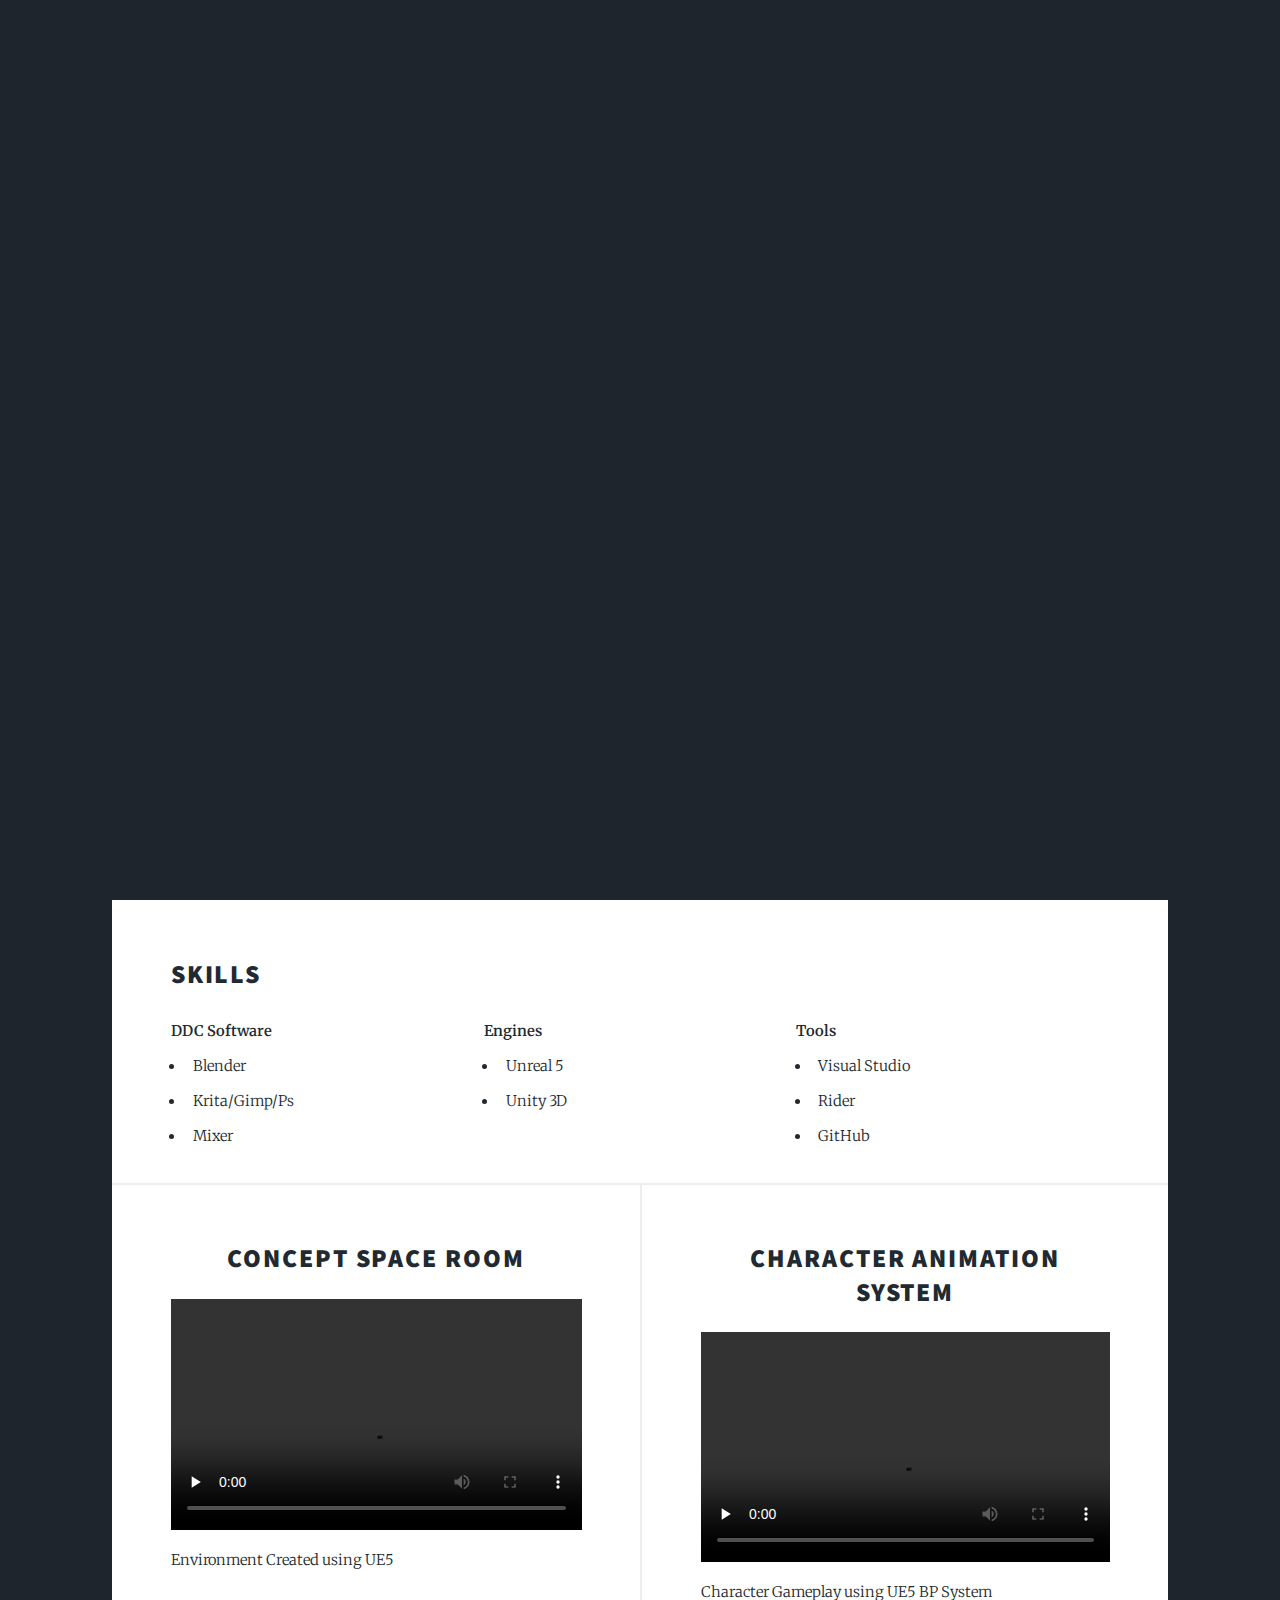
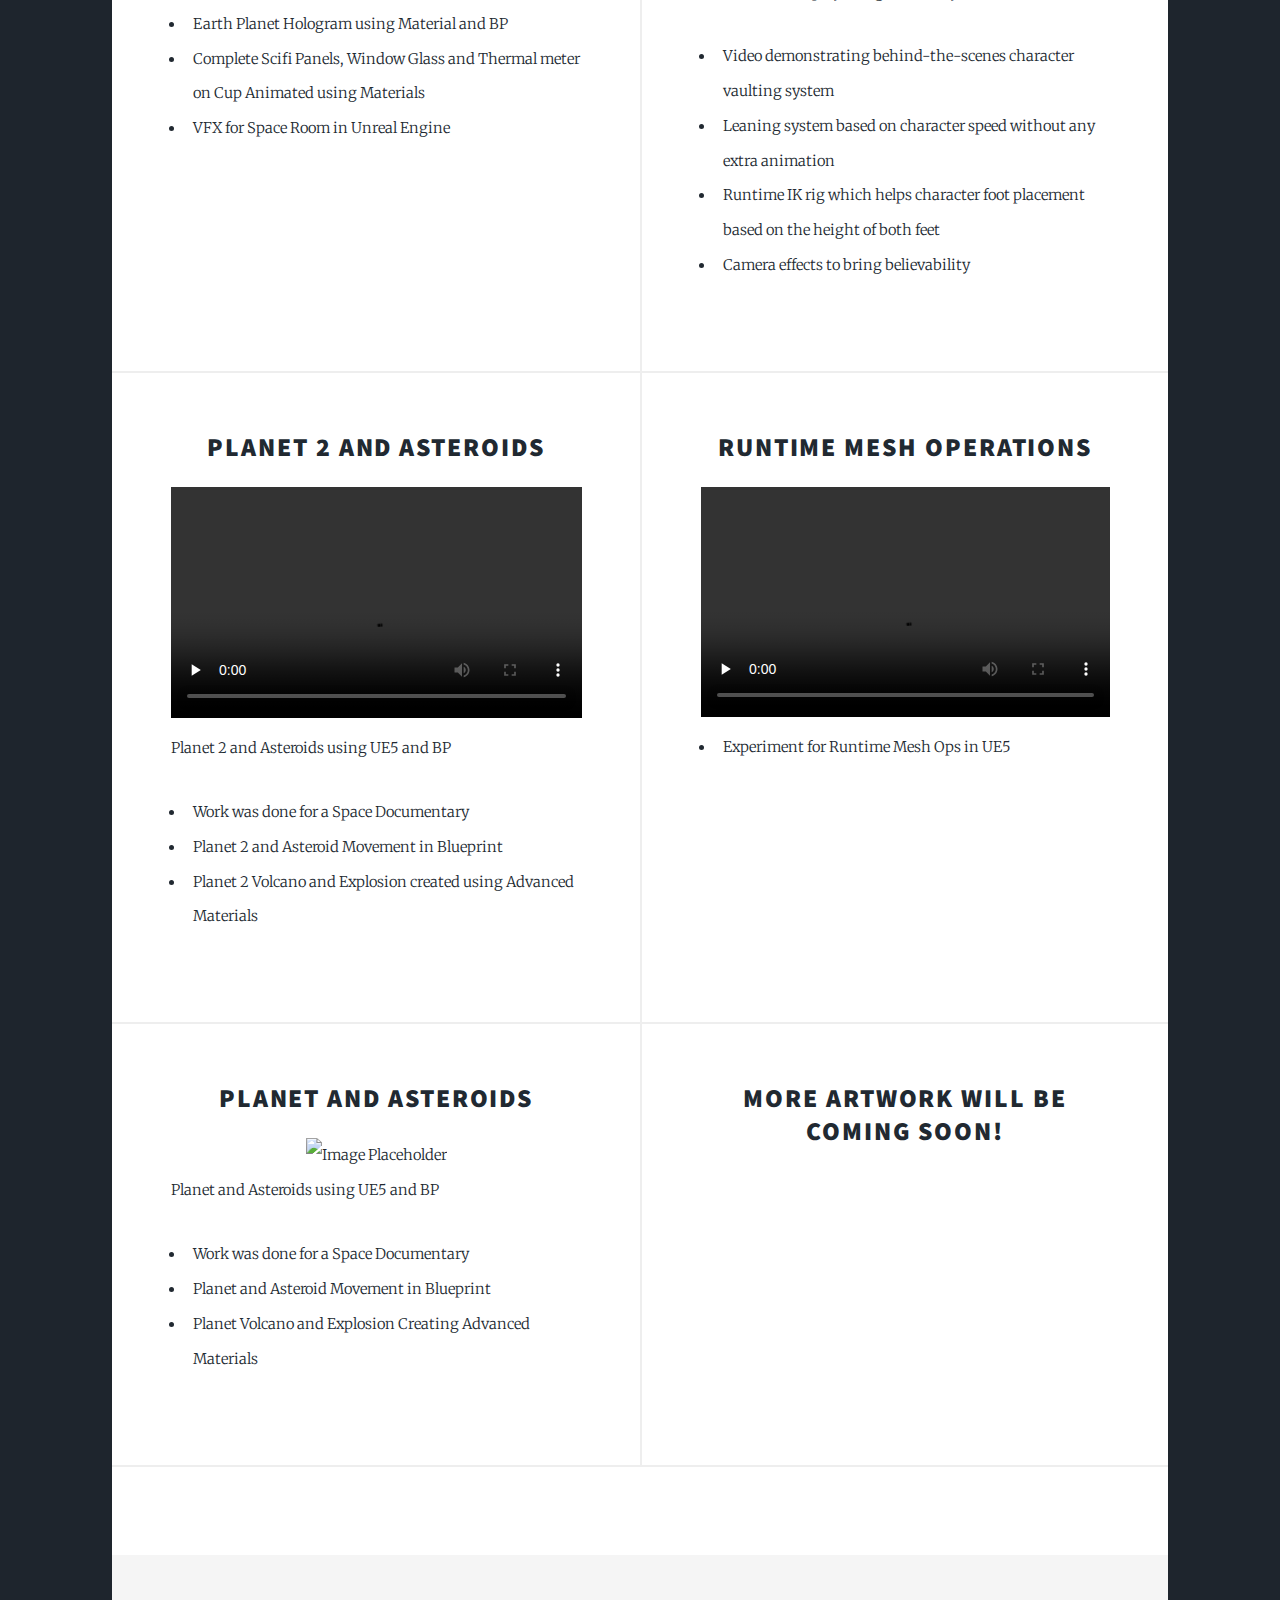
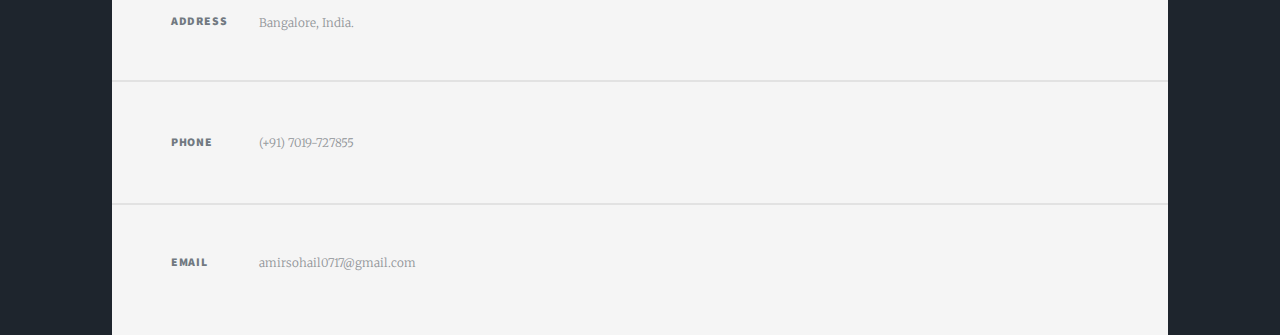
==== commit a2790e98: "update" ====
--- a/index2.html
+++ b/index2.html
@@ -82,11 +82,11 @@
 								 
 
 								<div class="col-xs-4 Listing"  style=" display: grid; float: left;  width: 33.33%;    background: transparent;" >
-									<strong>Languages</strong>
+									<strong>DDC Software</strong>
 									<ul>
-										<li>C++</li>
-										<li>Python</li>
-										<li>C#</li>
+										<li>Blender</li>
+										<li>Krita/Gimp/Ps</li>
+										<li>Mixer</li>
 									</ul>
 								</div>
 
@@ -109,6 +109,8 @@
 
 								
 
+								
+
 							    
 
 							</div>
@@ -142,7 +144,7 @@
 
 								<article>
 									<header> 
-										<h2><a> Technical Demo Character Animation System  </a></h2>
+										<h2><a>  Character Animation System  </a></h2>
 									</header>
 								 
 									<video width="640" height="360" controls preload="none">
